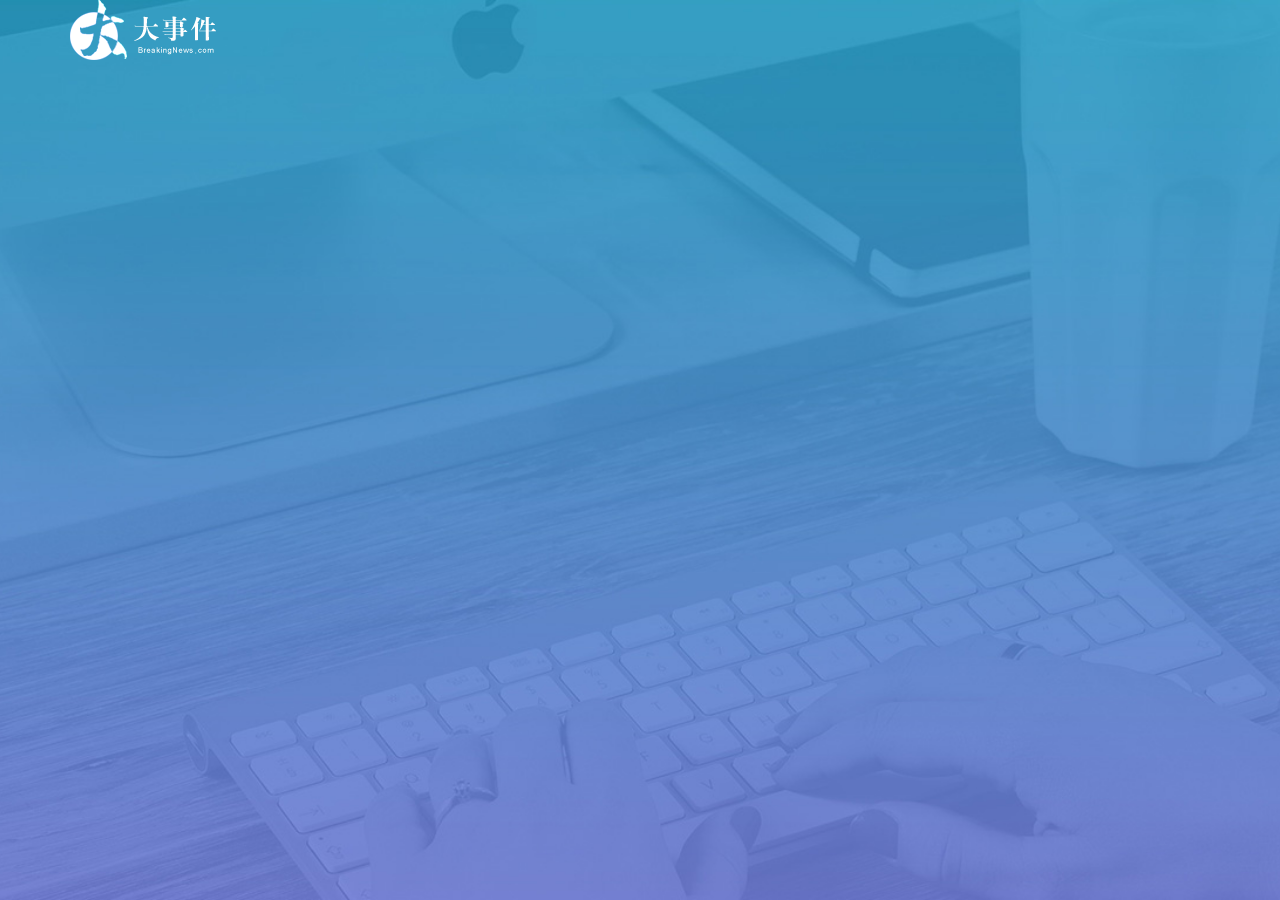
==== login.html @ 79385557 "注册页面" ====
<!DOCTYPE html>
<html lang="zh-CN">

<head>
    <meta charset="UTF-8">
    <meta name="viewport" content="width=device-width, initial-scale=1.0">
    <title>大事件-登录/注册</title>
    <!-- 引入layUl -->
    <link rel="stylesheet" href="/assets/lib/layui/css/layui.css">
    <link rel="stylesheet" href="/assets/css/login.css">

</head>

<body>
    <!-- 头部的logo区域 -->
    <div class="layui-main">
        <img src="/assets/images/logo.png" alt="">
    </div>
</body>

</html>
---- assets/lib/layui/css/layui.css ----
/** layui-v2.5.5 MIT License By https://www.layui.com */
 .layui-inline,img{display:inline-block;vertical-align:middle}h1,h2,h3,h4,h5,h6{font-weight:400}.layui-edge,.layui-header,.layui-inline,.layui-main{position:relative}.layui-body,.layui-edge,.layui-elip{overflow:hidden}.layui-btn,.layui-edge,.layui-inline,img{vertical-align:middle}.layui-btn,.layui-disabled,.layui-icon,.layui-unselect{-moz-user-select:none;-webkit-user-select:none;-ms-user-select:none}.layui-elip,.layui-form-checkbox span,.layui-form-pane .layui-form-label{text-overflow:ellipsis;white-space:nowrap}.layui-breadcrumb,.layui-tree-btnGroup{visibility:hidden}blockquote,body,button,dd,div,dl,dt,form,h1,h2,h3,h4,h5,h6,input,li,ol,p,pre,td,textarea,th,ul{margin:0;padding:0;-webkit-tap-highlight-color:rgba(0,0,0,0)}a:active,a:hover{outline:0}img{border:none}li{list-style:none}table{border-collapse:collapse;border-spacing:0}h4,h5,h6{font-size:100%}button,input,optgroup,option,select,textarea{font-family:inherit;font-size:inherit;font-style:inherit;font-weight:inherit;outline:0}pre{white-space:pre-wrap;white-space:-moz-pre-wrap;white-space:-pre-wrap;white-space:-o-pre-wrap;word-wrap:break-word}body{line-height:24px;font:14px Helvetica Neue,Helvetica,PingFang SC,Tahoma,Arial,sans-serif}hr{height:1px;margin:10px 0;border:0;clear:both}a{color:#333;text-decoration:none}a:hover{color:#777}a cite{font-style:normal;*cursor:pointer}.layui-border-box,.layui-border-box *{box-sizing:border-box}.layui-box,.layui-box *{box-sizing:content-box}.layui-clear{clear:both;*zoom:1}.layui-clear:after{content:'\20';clear:both;*zoom:1;display:block;height:0}.layui-inline{*display:inline;*zoom:1}.layui-edge{display:inline-block;width:0;height:0;border-width:6px;border-style:dashed;border-color:transparent}.layui-edge-top{top:-4px;border-bottom-color:#999;border-bottom-style:solid}.layui-edge-right{border-left-color:#999;border-left-style:solid}.layui-edge-bottom{top:2px;border-top-color:#999;border-top-style:solid}.layui-edge-left{border-right-color:#999;border-right-style:solid}.layui-disabled,.layui-disabled:hover{color:#d2d2d2!important;cursor:not-allowed!important}.layui-circle{border-radius:100%}.layui-show{display:block!important}.layui-hide{display:none!important}@font-face{font-family:layui-icon;src:url(../font/iconfont.eot?v=250);src:url(../font/iconfont.eot?v=250#iefix) format('embedded-opentype'),url(../font/iconfont.woff2?v=250) format('woff2'),url(../font/iconfont.woff?v=250) format('woff'),url(../font/iconfont.ttf?v=250) format('truetype'),url(../font/iconfont.svg?v=250#layui-icon) format('svg')}.layui-icon{font-family:layui-icon!important;font-size:16px;font-style:normal;-webkit-font-smoothing:antialiased;-moz-osx-font-smoothing:grayscale}.layui-icon-reply-fill:before{content:"\e611"}.layui-icon-set-fill:before{content:"\e614"}.layui-icon-menu-fill:before{content:"\e60f"}.layui-icon-search:before{content:"\e615"}.layui-icon-share:before{content:"\e641"}.layui-icon-set-sm:before{content:"\e620"}.layui-icon-engine:before{content:"\e628"}.layui-icon-close:before{content:"\1006"}.layui-icon-close-fill:before{content:"\1007"}.layui-icon-chart-screen:before{content:"\e629"}.layui-icon-star:before{content:"\e600"}.layui-icon-circle-dot:before{content:"\e617"}.layui-icon-chat:before{content:"\e606"}.layui-icon-release:before{content:"\e609"}.layui-icon-list:before{content:"\e60a"}.layui-icon-chart:before{content:"\e62c"}.layui-icon-ok-circle:before{content:"\1005"}.layui-icon-layim-theme:before{content:"\e61b"}.layui-icon-table:before{content:"\e62d"}.layui-icon-right:before{content:"\e602"}.layui-icon-left:before{content:"\e603"}.layui-icon-cart-simple:before{content:"\e698"}.layui-icon-face-cry:before{content:"\e69c"}.layui-icon-face-smile:before{content:"\e6af"}.layui-icon-survey:before{content:"\e6b2"}.layui-icon-tree:before{content:"\e62e"}.layui-icon-upload-circle:before{content:"\e62f"}.layui-icon-add-circle:before{content:"\e61f"}.layui-icon-download-circle:before{content:"\e601"}.layui-icon-templeate-1:before{content:"\e630"}.layui-icon-util:before{content:"\e631"}.layui-icon-face-surprised:before{content:"\e664"}.layui-icon-edit:before{content:"\e642"}.layui-icon-speaker:before{content:"\e645"}.layui-icon-down:before{content:"\e61a"}.layui-icon-file:before{content:"\e621"}.layui-icon-layouts:before{content:"\e632"}.layui-icon-rate-half:before{content:"\e6c9"}.layui-icon-add-circle-fine:before{content:"\e608"}.layui-icon-prev-circle:before{content:"\e633"}.layui-icon-read:before{content:"\e705"}.layui-icon-404:before{content:"\e61c"}.layui-icon-carousel:before{content:"\e634"}.layui-icon-help:before{content:"\e607"}.layui-icon-code-circle:before{content:"\e635"}.layui-icon-water:before{content:"\e636"}.layui-icon-username:before{content:"\e66f"}.layui-icon-find-fill:before{content:"\e670"}.layui-icon-about:before{content:"\e60b"}.layui-icon-location:before{content:"\e715"}.layui-icon-up:before{content:"\e619"}.layui-icon-pause:before{content:"\e651"}.layui-icon-date:before{content:"\e637"}.layui-icon-layim-uploadfile:before{content:"\e61d"}.layui-icon-delete:before{content:"\e640"}.layui-icon-play:before{content:"\e652"}.layui-icon-top:before{content:"\e604"}.layui-icon-friends:before{content:"\e612"}.layui-icon-refresh-3:before{content:"\e9aa"}.layui-icon-ok:before{content:"\e605"}.layui-icon-layer:before{content:"\e638"}.layui-icon-face-smile-fine:before{content:"\e60c"}.layui-icon-dollar:before{content:"\e659"}.layui-icon-group:before{content:"\e613"}.layui-icon-layim-download:before{content:"\e61e"}.layui-icon-picture-fine:before{content:"\e60d"}.layui-icon-link:before{content:"\e64c"}.layui-icon-diamond:before{content:"\e735"}.layui-icon-log:before{content:"\e60e"}.layui-icon-rate-solid:before{content:"\e67a"}.layui-icon-fonts-del:before{content:"\e64f"}.layui-icon-unlink:before{content:"\e64d"}.layui-icon-fonts-clear:before{content:"\e639"}.layui-icon-triangle-r:before{content:"\e623"}.layui-icon-circle:before{content:"\e63f"}.layui-icon-radio:before{content:"\e643"}.layui-icon-align-center:before{content:"\e647"}.layui-icon-align-right:before{content:"\e648"}.layui-icon-align-left:before{content:"\e649"}.layui-icon-loading-1:before{content:"\e63e"}.layui-icon-return:before{content:"\e65c"}.layui-icon-fonts-strong:before{content:"\e62b"}.layui-icon-upload:before{content:"\e67c"}.layui-icon-dialogue:before{content:"\e63a"}.layui-icon-video:before{content:"\e6ed"}.layui-icon-headset:before{content:"\e6fc"}.layui-icon-cellphone-fine:before{content:"\e63b"}.layui-icon-add-1:before{content:"\e654"}.layui-icon-face-smile-b:before{content:"\e650"}.layui-icon-fonts-html:before{content:"\e64b"}.layui-icon-form:before{content:"\e63c"}.layui-icon-cart:before{content:"\e657"}.layui-icon-camera-fill:before{content:"\e65d"}.layui-icon-tabs:before{content:"\e62a"}.layui-icon-fonts-code:before{content:"\e64e"}.layui-icon-fire:before{content:"\e756"}.layui-icon-set:before{content:"\e716"}.layui-icon-fonts-u:before{content:"\e646"}.layui-icon-triangle-d:before{content:"\e625"}.layui-icon-tips:before{content:"\e702"}.layui-icon-picture:before{content:"\e64a"}.layui-icon-more-vertical:before{content:"\e671"}.layui-icon-flag:before{content:"\e66c"}.layui-icon-loading:before{content:"\e63d"}.layui-icon-fonts-i:before{content:"\e644"}.layui-icon-refresh-1:before{content:"\e666"}.layui-icon-rmb:before{content:"\e65e"}.layui-icon-home:before{content:"\e68e"}.layui-icon-user:before{content:"\e770"}.layui-icon-notice:before{content:"\e667"}.layui-icon-login-weibo:before{content:"\e675"}.layui-icon-voice:before{content:"\e688"}.layui-icon-upload-drag:before{content:"\e681"}.layui-icon-login-qq:before{content:"\e676"}.layui-icon-snowflake:before{content:"\e6b1"}.layui-icon-file-b:before{content:"\e655"}.layui-icon-template:before{content:"\e663"}.layui-icon-auz:before{content:"\e672"}.layui-icon-console:before{content:"\e665"}.layui-icon-app:before{content:"\e653"}.layui-icon-prev:before{content:"\e65a"}.layui-icon-website:before{content:"\e7ae"}.layui-icon-next:before{content:"\e65b"}.layui-icon-component:before{content:"\e857"}.layui-icon-more:before{content:"\e65f"}.layui-icon-login-wechat:before{content:"\e677"}.layui-icon-shrink-right:before{content:"\e668"}.layui-icon-spread-left:before{content:"\e66b"}.layui-icon-camera:before{content:"\e660"}.layui-icon-note:before{content:"\e66e"}.layui-icon-refresh:before{content:"\e669"}.layui-icon-female:before{content:"\e661"}.layui-icon-male:before{content:"\e662"}.layui-icon-password:before{content:"\e673"}.layui-icon-senior:before{content:"\e674"}.layui-icon-theme:before{content:"\e66a"}.layui-icon-tread:before{content:"\e6c5"}.layui-icon-praise:before{content:"\e6c6"}.layui-icon-star-fill:before{content:"\e658"}.layui-icon-rate:before{content:"\e67b"}.layui-icon-template-1:before{content:"\e656"}.layui-icon-vercode:before{content:"\e679"}.layui-icon-cellphone:before{content:"\e678"}.layui-icon-screen-full:before{content:"\e622"}.layui-icon-screen-restore:before{content:"\e758"}.layui-icon-cols:before{content:"\e610"}.layui-icon-export:before{content:"\e67d"}.layui-icon-print:before{content:"\e66d"}.layui-icon-slider:before{content:"\e714"}.layui-icon-addition:before{content:"\e624"}.layui-icon-subtraction:before{content:"\e67e"}.layui-icon-service:before{content:"\e626"}.layui-icon-transfer:before{content:"\e691"}.layui-main{width:1140px;margin:0 auto}.layui-header{z-index:1000;height:60px}.layui-header a:hover{transition:all .5s;-webkit-transition:all .5s}.layui-side{position:fixed;left:0;top:0;bottom:0;z-index:999;width:200px;overflow-x:hidden}.layui-side-scroll{position:relative;width:220px;height:100%;overflow-x:hidden}.layui-body{position:absolute;left:200px;right:0;top:0;bottom:0;z-index:998;width:auto;overflow-y:auto;box-sizing:border-box}.layui-layout-body{overflow:hidden}.layui-layout-admin .layui-header{background-color:#23262E}.layui-layout-admin .layui-side{top:60px;width:200px;overflow-x:hidden}.layui-layout-admin .layui-body{position:fixed;top:60px;bottom:44px}.layui-layout-admin .layui-main{width:auto;margin:0 15px}.layui-layout-admin .layui-footer{position:fixed;left:200px;right:0;bottom:0;height:44px;line-height:44px;padding:0 15px;background-color:#eee}.layui-layout-admin .layui-logo{position:absolute;left:0;top:0;width:200px;height:100%;line-height:60px;text-align:center;color:#009688;font-size:16px}.layui-layout-admin .layui-header .layui-nav{background:0 0}.layui-layout-left{position:absolute!important;left:200px;top:0}.layui-layout-right{position:absolute!important;right:0;top:0}.layui-container{position:relative;margin:0 auto;padding:0 15px;box-sizing:border-box}.layui-fluid{position:relative;margin:0 auto;padding:0 15px}.layui-row:after,.layui-row:before{content:'';display:block;clear:both}.layui-col-lg1,.layui-col-lg10,.layui-col-lg11,.layui-col-lg12,.layui-col-lg2,.layui-col-lg3,.layui-col-lg4,.layui-col-lg5,.layui-col-lg6,.layui-col-lg7,.layui-col-lg8,.layui-col-lg9,.layui-col-md1,.layui-col-md10,.layui-col-md11,.layui-col-md12,.layui-col-md2,.layui-col-md3,.layui-col-md4,.layui-col-md5,.layui-col-md6,.layui-col-md7,.layui-col-md8,.layui-col-md9,.layui-col-sm1,.layui-col-sm10,.layui-col-sm11,.layui-col-sm12,.layui-col-sm2,.layui-col-sm3,.layui-col-sm4,.layui-col-sm5,.layui-col-sm6,.layui-col-sm7,.layui-col-sm8,.layui-col-sm9,.layui-col-xs1,.layui-col-xs10,.layui-col-xs11,.layui-col-xs12,.layui-col-xs2,.layui-col-xs3,.layui-col-xs4,.layui-col-xs5,.layui-col-xs6,.layui-col-xs7,.layui-col-xs8,.layui-col-xs9{position:relative;display:block;box-sizing:border-box}.layui-col-xs1,.layui-col-xs10,.layui-col-xs11,.layui-col-xs12,.layui-col-xs2,.layui-col-xs3,.layui-col-xs4,.layui-col-xs5,.layui-col-xs6,.layui-col-xs7,.layui-col-xs8,.layui-col-xs9{float:left}.layui-col-xs1{width:8.33333333%}.layui-col-xs2{width:16.66666667%}.layui-col-xs3{width:25%}.layui-col-xs4{width:33.33333333%}.layui-col-xs5{width:41.66666667%}.layui-col-xs6{width:50%}.layui-col-xs7{width:58.33333333%}.layui-col-xs8{width:66.66666667%}.layui-col-xs9{width:75%}.layui-col-xs10{width:83.33333333%}.layui-col-xs11{width:91.66666667%}.layui-col-xs12{width:100%}.layui-col-xs-offset1{margin-left:8.33333333%}.layui-col-xs-offset2{margin-left:16.66666667%}.layui-col-xs-offset3{margin-left:25%}.layui-col-xs-offset4{margin-left:33.33333333%}.layui-col-xs-offset5{margin-left:41.66666667%}.layui-col-xs-offset6{margin-left:50%}.layui-col-xs-offset7{margin-left:58.33333333%}.layui-col-xs-offset8{margin-left:66.66666667%}.layui-col-xs-offset9{margin-left:75%}.layui-col-xs-offset10{margin-left:83.33333333%}.layui-col-xs-offset11{margin-left:91.66666667%}.layui-col-xs-offset12{margin-left:100%}@media screen and (max-width:768px){.layui-hide-xs{display:none!important}.layui-show-xs-block{display:block!important}.layui-show-xs-inline{display:inline!important}.layui-show-xs-inline-block{display:inline-block!important}}@media screen and (min-width:768px){.layui-container{width:750px}.layui-hide-sm{display:none!important}.layui-show-sm-block{display:block!important}.layui-show-sm-inline{display:inline!important}.layui-show-sm-inline-block{display:inline-block!important}.layui-col-sm1,.layui-col-sm10,.layui-col-sm11,.layui-col-sm12,.layui-col-sm2,.layui-col-sm3,.layui-col-sm4,.layui-col-sm5,.layui-col-sm6,.layui-col-sm7,.layui-col-sm8,.layui-col-sm9{float:left}.layui-col-sm1{width:8.33333333%}.layui-col-sm2{width:16.66666667%}.layui-col-sm3{width:25%}.layui-col-sm4{width:33.33333333%}.layui-col-sm5{width:41.66666667%}.layui-col-sm6{width:50%}.layui-col-sm7{width:58.33333333%}.layui-col-sm8{width:66.66666667%}.layui-col-sm9{width:75%}.layui-col-sm10{width:83.33333333%}.layui-col-sm11{width:91.66666667%}.layui-col-sm12{width:100%}.layui-col-sm-offset1{margin-left:8.33333333%}.layui-col-sm-offset2{margin-left:16.66666667%}.layui-col-sm-offset3{margin-left:25%}.layui-col-sm-offset4{margin-left:33.33333333%}.layui-col-sm-offset5{margin-left:41.66666667%}.layui-col-sm-offset6{margin-left:50%}.layui-col-sm-offset7{margin-left:58.33333333%}.layui-col-sm-offset8{margin-left:66.66666667%}.layui-col-sm-offset9{margin-left:75%}.layui-col-sm-offset10{margin-left:83.33333333%}.layui-col-sm-offset11{margin-left:91.66666667%}.layui-col-sm-offset12{margin-left:100%}}@media screen and (min-width:992px){.layui-container{width:970px}.layui-hide-md{display:none!important}.layui-show-md-block{display:block!important}.layui-show-md-inline{display:inline!important}.layui-show-md-inline-block{display:inline-block!important}.layui-col-md1,.layui-col-md10,.layui-col-md11,.layui-col-md12,.layui-col-md2,.layui-col-md3,.layui-col-md4,.layui-col-md5,.layui-col-md6,.layui-col-md7,.layui-col-md8,.layui-col-md9{float:left}.layui-col-md1{width:8.33333333%}.layui-col-md2{width:16.66666667%}.layui-col-md3{width:25%}.layui-col-md4{width:33.33333333%}.layui-col-md5{width:41.66666667%}.layui-col-md6{width:50%}.layui-col-md7{width:58.33333333%}.layui-col-md8{width:66.66666667%}.layui-col-md9{width:75%}.layui-col-md10{width:83.33333333%}.layui-col-md11{width:91.66666667%}.layui-col-md12{width:100%}.layui-col-md-offset1{margin-left:8.33333333%}.layui-col-md-offset2{margin-left:16.66666667%}.layui-col-md-offset3{margin-left:25%}.layui-col-md-offset4{margin-left:33.33333333%}.layui-col-md-offset5{margin-left:41.66666667%}.layui-col-md-offset6{margin-left:50%}.layui-col-md-offset7{margin-left:58.33333333%}.layui-col-md-offset8{margin-left:66.66666667%}.layui-col-md-offset9{margin-left:75%}.layui-col-md-offset10{margin-left:83.33333333%}.layui-col-md-offset11{margin-left:91.66666667%}.layui-col-md-offset12{margin-left:100%}}@media screen and (min-width:1200px){.layui-container{width:1170px}.layui-hide-lg{display:none!important}.layui-show-lg-block{display:block!important}.layui-show-lg-inline{display:inline!important}.layui-show-lg-inline-block{display:inline-block!important}.layui-col-lg1,.layui-col-lg10,.layui-col-lg11,.layui-col-lg12,.layui-col-lg2,.layui-col-lg3,.layui-col-lg4,.layui-col-lg5,.layui-col-lg6,.layui-col-lg7,.layui-col-lg8,.layui-col-lg9{float:left}.layui-col-lg1{width:8.33333333%}.layui-col-lg2{width:16.66666667%}.layui-col-lg3{width:25%}.layui-col-lg4{width:33.33333333%}.layui-col-lg5{width:41.66666667%}.layui-col-lg6{width:50%}.layui-col-lg7{width:58.33333333%}.layui-col-lg8{width:66.66666667%}.layui-col-lg9{width:75%}.layui-col-lg10{width:83.33333333%}.layui-col-lg11{width:91.66666667%}.layui-col-lg12{width:100%}.layui-col-lg-offset1{margin-left:8.33333333%}.layui-col-lg-offset2{margin-left:16.66666667%}.layui-col-lg-offset3{margin-left:25%}.layui-col-lg-offset4{margin-left:33.33333333%}.layui-col-lg-offset5{margin-left:41.66666667%}.layui-col-lg-offset6{margin-left:50%}.layui-col-lg-offset7{margin-left:58.33333333%}.layui-col-lg-offset8{margin-left:66.66666667%}.layui-col-lg-offset9{margin-left:75%}.layui-col-lg-offset10{margin-left:83.33333333%}.layui-col-lg-offset11{margin-left:91.66666667%}.layui-col-lg-offset12{margin-left:100%}}.layui-col-space1{margin:-.5px}.layui-col-space1>*{padding:.5px}.layui-col-space3{margin:-1.5px}.layui-col-space3>*{padding:1.5px}.layui-col-space5{margin:-2.5px}.layui-col-space5>*{padding:2.5px}.layui-col-space8{margin:-3.5px}.layui-col-space8>*{padding:3.5px}.layui-col-space10{margin:-5px}.layui-col-space10>*{padding:5px}.layui-col-space12{margin:-6px}.layui-col-space12>*{padding:6px}.layui-col-space15{margin:-7.5px}.layui-col-space15>*{padding:7.5px}.layui-col-space18{margin:-9px}.layui-col-space18>*{padding:9px}.layui-col-space20{margin:-10px}.layui-col-space20>*{padding:10px}.layui-col-space22{margin:-11px}.layui-col-space22>*{padding:11px}.layui-col-space25{margin:-12.5px}.layui-col-space25>*{padding:12.5px}.layui-col-space30{margin:-15px}.layui-col-space30>*{padding:15px}.layui-btn,.layui-input,.layui-select,.layui-textarea,.layui-upload-button{outline:0;-webkit-appearance:none;transition:all .3s;-webkit-transition:all .3s;box-sizing:border-box}.layui-elem-quote{margin-bottom:10px;padding:15px;line-height:22px;border-left:5px solid #009688;border-radius:0 2px 2px 0;background-color:#f2f2f2}.layui-quote-nm{border-style:solid;border-width:1px 1px 1px 5px;background:0 0}.layui-elem-field{margin-bottom:10px;padding:0;border-width:1px;border-style:solid}.layui-elem-field legend{margin-left:20px;padding:0 10px;font-size:20px;font-weight:300}.layui-field-title{margin:10px 0 20px;border-width:1px 0 0}.layui-field-box{padding:10px 15px}.layui-field-title .layui-field-box{padding:10px 0}.layui-progress{position:relative;height:6px;border-radius:20px;background-color:#e2e2e2}.layui-progress-bar{position:absolute;left:0;top:0;width:0;max-width:100%;height:6px;border-radius:20px;text-align:right;background-color:#5FB878;transition:all .3s;-webkit-transition:all .3s}.layui-progress-big,.layui-progress-big .layui-progress-bar{height:18px;line-height:18px}.layui-progress-text{position:relative;top:-20px;line-height:18px;font-size:12px;color:#666}.layui-progress-big .layui-progress-text{position:static;padding:0 10px;color:#fff}.layui-collapse{border-width:1px;border-style:solid;border-radius:2px}.layui-colla-content,.layui-colla-item{border-top-width:1px;border-top-style:solid}.layui-colla-item:first-child{border-top:none}.layui-colla-title{position:relative;height:42px;line-height:42px;padding:0 15px 0 35px;color:#333;background-color:#f2f2f2;cursor:pointer;font-size:14px;overflow:hidden}.layui-colla-content{display:none;padding:10px 15px;line-height:22px;color:#666}.layui-colla-icon{position:absolute;left:15px;top:0;font-size:14px}.layui-card{margin-bottom:15px;border-radius:2px;background-color:#fff;box-shadow:0 1px 2px 0 rgba(0,0,0,.05)}.layui-card:last-child{margin-bottom:0}.layui-card-header{position:relative;height:42px;line-height:42px;padding:0 15px;border-bottom:1px solid #f6f6f6;color:#333;border-radius:2px 2px 0 0;font-size:14px}.layui-bg-black,.layui-bg-blue,.layui-bg-cyan,.layui-bg-green,.layui-bg-orange,.layui-bg-red{color:#fff!important}.layui-card-body{position:relative;padding:10px 15px;line-height:24px}.layui-card-body[pad15]{padding:15px}.layui-card-body[pad20]{padding:20px}.layui-card-body .layui-table{margin:5px 0}.layui-card .layui-tab{margin:0}.layui-panel-window{position:relative;padding:15px;border-radius:0;border-top:5px solid #E6E6E6;background-color:#fff}.layui-auxiliar-moving{position:fixed;left:0;right:0;top:0;bottom:0;width:100%;height:100%;background:0 0;z-index:9999999999}.layui-form-label,.layui-form-mid,.layui-form-select,.layui-input-block,.layui-input-inline,.layui-textarea{position:relative}.layui-bg-red{background-color:#FF5722!important}.layui-bg-orange{background-color:#FFB800!important}.layui-bg-green{background-color:#009688!important}.layui-bg-cyan{background-color:#2F4056!important}.layui-bg-blue{background-color:#1E9FFF!important}.layui-bg-black{background-color:#393D49!important}.layui-bg-gray{background-color:#eee!important;color:#666!important}.layui-badge-rim,.layui-colla-content,.layui-colla-item,.layui-collapse,.layui-elem-field,.layui-form-pane .layui-form-item[pane],.layui-form-pane .layui-form-label,.layui-input,.layui-layedit,.layui-layedit-tool,.layui-quote-nm,.layui-select,.layui-tab-bar,.layui-tab-card,.layui-tab-title,.layui-tab-title .layui-this:after,.layui-textarea{border-color:#e6e6e6}.layui-timeline-item:before,hr{background-color:#e6e6e6}.layui-text{line-height:22px;font-size:14px;color:#666}.layui-text h1,.layui-text h2,.layui-text h3{font-weight:500;color:#333}.layui-text h1{font-size:30px}.layui-text h2{font-size:24px}.layui-text h3{font-size:18px}.layui-text a:not(.layui-btn){color:#01AAED}.layui-text a:not(.layui-btn):hover{text-decoration:underline}.layui-text ul{padding:5px 0 5px 15px}.layui-text ul li{margin-top:5px;list-style-type:disc}.layui-text em,.layui-word-aux{color:#999!important;padding:0 5px!important}.layui-btn{display:inline-block;height:38px;line-height:38px;padding:0 18px;background-color:#009688;color:#fff;white-space:nowrap;text-align:center;font-size:14px;border:none;border-radius:2px;cursor:pointer}.layui-btn:hover{opacity:.8;filter:alpha(opacity=80);color:#fff}.layui-btn:active{opacity:1;filter:alpha(opacity=100)}.layui-btn+.layui-btn{margin-left:10px}.layui-btn-container{font-size:0}.layui-btn-container .layui-btn{margin-right:10px;margin-bottom:10px}.layui-btn-container .layui-btn+.layui-btn{margin-left:0}.layui-table .layui-btn-container .layui-btn{margin-bottom:9px}.layui-btn-radius{border-radius:100px}.layui-btn .layui-icon{margin-right:3px;font-size:18px;vertical-align:bottom;vertical-align:middle\9}.layui-btn-primary{border:1px solid #C9C9C9;background-color:#fff;color:#555}.layui-btn-primary:hover{border-color:#009688;color:#333}.layui-btn-normal{background-color:#1E9FFF}.layui-btn-warm{background-color:#FFB800}.layui-btn-danger{background-color:#FF5722}.layui-btn-checked{background-color:#5FB878}.layui-btn-disabled,.layui-btn-disabled:active,.layui-btn-disabled:hover{border:1px solid #e6e6e6;background-color:#FBFBFB;color:#C9C9C9;cursor:not-allowed;opacity:1}.layui-btn-lg{height:44px;line-height:44px;padding:0 25px;font-size:16px}.layui-btn-sm{height:30px;line-height:30px;padding:0 10px;font-size:12px}.layui-btn-sm i{font-size:16px!important}.layui-btn-xs{height:22px;line-height:22px;padding:0 5px;font-size:12px}.layui-btn-xs i{font-size:14px!important}.layui-btn-group{display:inline-block;vertical-align:middle;font-size:0}.layui-btn-group .layui-btn{margin-left:0!important;margin-right:0!important;border-left:1px solid rgba(255,255,255,.5);border-radius:0}.layui-btn-group .layui-btn-primary{border-left:none}.layui-btn-group .layui-btn-primary:hover{border-color:#C9C9C9;color:#009688}.layui-btn-group .layui-btn:first-child{border-left:none;border-radius:2px 0 0 2px}.layui-btn-group .layui-btn-primary:first-child{border-left:1px solid #c9c9c9}.layui-btn-group .layui-btn:last-child{border-radius:0 2px 2px 0}.layui-btn-group .layui-btn+.layui-btn{margin-left:0}.layui-btn-group+.layui-btn-group{margin-left:10px}.layui-btn-fluid{width:100%}.layui-input,.layui-select,.layui-textarea{height:38px;line-height:1.3;line-height:38px\9;border-width:1px;border-style:solid;background-color:#fff;border-radius:2px}.layui-input::-webkit-input-placeholder,.layui-select::-webkit-input-placeholder,.layui-textarea::-webkit-input-placeholder{line-height:1.3}.layui-input,.layui-textarea{display:block;width:100%;padding-left:10px}.layui-input:hover,.layui-textarea:hover{border-color:#D2D2D2!important}.layui-input:focus,.layui-textarea:focus{border-color:#C9C9C9!important}.layui-textarea{min-height:100px;height:auto;line-height:20px;padding:6px 10px;resize:vertical}.layui-select{padding:0 10px}.layui-form input[type=checkbox],.layui-form input[type=radio],.layui-form select{display:none}.layui-form [lay-ignore]{display:initial}.layui-form-item{margin-bottom:15px;clear:both;*zoom:1}.layui-form-item:after{content:'\20';clear:both;*zoom:1;display:block;height:0}.layui-form-label{float:left;display:block;padding:9px 15px;width:80px;font-weight:400;line-height:20px;text-align:right}.layui-form-label-col{display:block;float:none;padding:9px 0;line-height:20px;text-align:left}.layui-form-item .layui-inline{margin-bottom:5px;margin-right:10px}.layui-input-block{margin-left:110px;min-height:36px}.layui-input-inline{display:inline-block;vertical-align:middle}.layui-form-item .layui-input-inline{float:left;width:190px;margin-right:10px}.layui-form-text .layui-input-inline{width:auto}.layui-form-mid{float:left;display:block;padding:9px 0!important;line-height:20px;margin-right:10px}.layui-form-danger+.layui-form-select .layui-input,.layui-form-danger:focus{border-color:#FF5722!important}.layui-form-select .layui-input{padding-right:30px;cursor:pointer}.layui-form-select .layui-edge{position:absolute;right:10px;top:50%;margin-top:-3px;cursor:pointer;border-width:6px;border-top-color:#c2c2c2;border-top-style:solid;transition:all .3s;-webkit-transition:all .3s}.layui-form-select dl{display:none;position:absolute;left:0;top:42px;padding:5px 0;z-index:899;min-width:100%;border:1px solid #d2d2d2;max-height:300px;overflow-y:auto;background-color:#fff;border-radius:2px;box-shadow:0 2px 4px rgba(0,0,0,.12);box-sizing:border-box}.layui-form-select dl dd,.layui-form-select dl dt{padding:0 10px;line-height:36px;white-space:nowrap;overflow:hidden;text-overflow:ellipsis}.layui-form-select dl dt{font-size:12px;color:#999}.layui-form-select dl dd{cursor:pointer}.layui-form-select dl dd:hover{background-color:#f2f2f2;-webkit-transition:.5s all;transition:.5s all}.layui-form-select .layui-select-group dd{padding-left:20px}.layui-form-select dl dd.layui-select-tips{padding-left:10px!important;color:#999}.layui-form-select dl dd.layui-this{background-color:#5FB878;color:#fff}.layui-form-checkbox,.layui-form-select dl dd.layui-disabled{background-color:#fff}.layui-form-selected dl{display:block}.layui-form-checkbox,.layui-form-checkbox *,.layui-form-switch{display:inline-block;vertical-align:middle}.layui-form-selected .layui-edge{margin-top:-9px;-webkit-transform:rotate(180deg);transform:rotate(180deg);margin-top:-3px\9}:root .layui-form-selected .layui-edge{margin-top:-9px\0/IE9}.layui-form-selectup dl{top:auto;bottom:42px}.layui-select-none{margin:5px 0;text-align:center;color:#999}.layui-select-disabled .layui-disabled{border-color:#eee!important}.layui-select-disabled .layui-edge{border-top-color:#d2d2d2}.layui-form-checkbox{position:relative;height:30px;line-height:30px;margin-right:10px;padding-right:30px;cursor:pointer;font-size:0;-webkit-transition:.1s linear;transition:.1s linear;box-sizing:border-box}.layui-form-checkbox span{padding:0 10px;height:100%;font-size:14px;border-radius:2px 0 0 2px;background-color:#d2d2d2;color:#fff;overflow:hidden}.layui-form-checkbox:hover span{background-color:#c2c2c2}.layui-form-checkbox i{position:absolute;right:0;top:0;width:30px;height:28px;border:1px solid #d2d2d2;border-left:none;border-radius:0 2px 2px 0;color:#fff;font-size:20px;text-align:center}.layui-form-checkbox:hover i{border-color:#c2c2c2;color:#c2c2c2}.layui-form-checked,.layui-form-checked:hover{border-color:#5FB878}.layui-form-checked span,.layui-form-checked:hover span{background-color:#5FB878}.layui-form-checked i,.layui-form-checked:hover i{color:#5FB878}.layui-form-item .layui-form-checkbox{margin-top:4px}.layui-form-checkbox[lay-skin=primary]{height:auto!important;line-height:normal!important;min-width:18px;min-height:18px;border:none!important;margin-right:0;padding-left:28px;padding-right:0;background:0 0}.layui-form-checkbox[lay-skin=primary] span{padding-left:0;padding-right:15px;line-height:18px;background:0 0;color:#666}.layui-form-checkbox[lay-skin=primary] i{right:auto;left:0;width:16px;height:16px;line-height:16px;border:1px solid #d2d2d2;font-size:12px;border-radius:2px;background-color:#fff;-webkit-transition:.1s linear;transition:.1s linear}.layui-form-checkbox[lay-skin=primary]:hover i{border-color:#5FB878;color:#fff}.layui-form-checked[lay-skin=primary] i{border-color:#5FB878!important;background-color:#5FB878;color:#fff}.layui-checkbox-disbaled[lay-skin=primary] span{background:0 0!important;color:#c2c2c2}.layui-checkbox-disbaled[lay-skin=primary]:hover i{border-color:#d2d2d2}.layui-form-item .layui-form-checkbox[lay-skin=primary]{margin-top:10px}.layui-form-switch{position:relative;height:22px;line-height:22px;min-width:35px;padding:0 5px;margin-top:8px;border:1px solid #d2d2d2;border-radius:20px;cursor:pointer;background-color:#fff;-webkit-transition:.1s linear;transition:.1s linear}.layui-form-switch i{position:absolute;left:5px;top:3px;width:16px;height:16px;border-radius:20px;background-color:#d2d2d2;-webkit-transition:.1s linear;transition:.1s linear}.layui-form-switch em{position:relative;top:0;width:25px;margin-left:21px;padding:0!important;text-align:center!important;color:#999!important;font-style:normal!important;font-size:12px}.layui-form-onswitch{border-color:#5FB878;background-color:#5FB878}.layui-checkbox-disbaled,.layui-checkbox-disbaled i{border-color:#e2e2e2!important}.layui-form-onswitch i{left:100%;margin-left:-21px;background-color:#fff}.layui-form-onswitch em{margin-left:5px;margin-right:21px;color:#fff!important}.layui-checkbox-disbaled span{background-color:#e2e2e2!important}.layui-checkbox-disbaled:hover i{color:#fff!important}[lay-radio]{display:none}.layui-form-radio,.layui-form-radio *{display:inline-block;vertical-align:middle}.layui-form-radio{line-height:28px;margin:6px 10px 0 0;padding-right:10px;cursor:pointer;font-size:0}.layui-form-radio *{font-size:14px}.layui-form-radio>i{margin-right:8px;font-size:22px;color:#c2c2c2}.layui-form-radio>i:hover,.layui-form-radioed>i{color:#5FB878}.layui-radio-disbaled>i{color:#e2e2e2!important}.layui-form-pane .layui-form-label{width:110px;padding:8px 15px;height:38px;line-height:20px;border-width:1px;border-style:solid;border-radius:2px 0 0 2px;text-align:center;background-color:#FBFBFB;overflow:hidden;box-sizing:border-box}.layui-form-pane .layui-input-inline{margin-left:-1px}.layui-form-pane .layui-input-block{margin-left:110px;left:-1px}.layui-form-pane .layui-input{border-radius:0 2px 2px 0}.layui-form-pane .layui-form-text .layui-form-label{float:none;width:100%;border-radius:2px;box-sizing:border-box;text-align:left}.layui-form-pane .layui-form-text .layui-input-inline{display:block;margin:0;top:-1px;clear:both}.layui-form-pane .layui-form-text .layui-input-block{margin:0;left:0;top:-1px}.layui-form-pane .layui-form-text .layui-textarea{min-height:100px;border-radius:0 0 2px 2px}.layui-form-pane .layui-form-checkbox{margin:4px 0 4px 10px}.layui-form-pane .layui-form-radio,.layui-form-pane .layui-form-switch{margin-top:6px;margin-left:10px}.layui-form-pane .layui-form-item[pane]{position:relative;border-width:1px;border-style:solid}.layui-form-pane .layui-form-item[pane] .layui-form-label{position:absolute;left:0;top:0;height:100%;border-width:0 1px 0 0}.layui-form-pane .layui-form-item[pane] .layui-input-inline{margin-left:110px}@media screen and (max-width:450px){.layui-form-item .layui-form-label{text-overflow:ellipsis;overflow:hidden;white-space:nowrap}.layui-form-item .layui-inline{display:block;margin-right:0;margin-bottom:20px;clear:both}.layui-form-item .layui-inline:after{content:'\20';clear:both;display:block;height:0}.layui-form-item .layui-input-inline{display:block;float:none;left:-3px;width:auto;margin:0 0 10px 112px}.layui-form-item .layui-input-inline+.layui-form-mid{margin-left:110px;top:-5px;padding:0}.layui-form-item .layui-form-checkbox{margin-right:5px;margin-bottom:5px}}.layui-layedit{border-width:1px;border-style:solid;border-radius:2px}.layui-layedit-tool{padding:3px 5px;border-bottom-width:1px;border-bottom-style:solid;font-size:0}.layedit-tool-fixed{position:fixed;top:0;border-top:1px solid #e2e2e2}.layui-layedit-tool .layedit-tool-mid,.layui-layedit-tool .layui-icon{display:inline-block;vertical-align:middle;text-align:center;font-size:14px}.layui-layedit-tool .layui-icon{position:relative;width:32px;height:30px;line-height:30px;margin:3px 5px;color:#777;cursor:pointer;border-radius:2px}.layui-layedit-tool .layui-icon:hover{color:#393D49}.layui-layedit-tool .layui-icon:active{color:#000}.layui-layedit-tool .layedit-tool-active{background-color:#e2e2e2;color:#000}.layui-layedit-tool .layui-disabled,.layui-layedit-tool .layui-disabled:hover{color:#d2d2d2;cursor:not-allowed}.layui-layedit-tool .layedit-tool-mid{width:1px;height:18px;margin:0 10px;background-color:#d2d2d2}.layedit-tool-html{width:50px!important;font-size:30px!important}.layedit-tool-b,.layedit-tool-code,.layedit-tool-help{font-size:16px!important}.layedit-tool-d,.layedit-tool-face,.layedit-tool-image,.layedit-tool-unlink{font-size:18px!important}.layedit-tool-image input{position:absolute;font-size:0;left:0;top:0;width:100%;height:100%;opacity:.01;filter:Alpha(opacity=1);cursor:pointer}.layui-layedit-iframe iframe{display:block;width:100%}#LAY_layedit_code{overflow:hidden}.layui-laypage{display:inline-block;*display:inline;*zoom:1;vertical-align:middle;margin:10px 0;font-size:0}.layui-laypage>a:first-child,.layui-laypage>a:first-child em{border-radius:2px 0 0 2px}.layui-laypage>a:last-child,.layui-laypage>a:last-child em{border-radius:0 2px 2px 0}.layui-laypage>:first-child{margin-left:0!important}.layui-laypage>:last-child{margin-right:0!important}.layui-laypage a,.layui-laypage button,.layui-laypage input,.layui-laypage select,.layui-laypage span{border:1px solid #e2e2e2}.layui-laypage a,.layui-laypage span{display:inline-block;*display:inline;*zoom:1;vertical-align:middle;padding:0 15px;height:28px;line-height:28px;margin:0 -1px 5px 0;background-color:#fff;color:#333;font-size:12px}.layui-flow-more a *,.layui-laypage input,.layui-table-view select[lay-ignore]{display:inline-block}.layui-laypage a:hover{color:#009688}.layui-laypage em{font-style:normal}.layui-laypage .layui-laypage-spr{color:#999;font-weight:700}.layui-laypage a{text-decoration:none}.layui-laypage .layui-laypage-curr{position:relative}.layui-laypage .layui-laypage-curr em{position:relative;color:#fff}.layui-laypage .layui-laypage-curr .layui-laypage-em{position:absolute;left:-1px;top:-1px;padding:1px;width:100%;height:100%;background-color:#009688}.layui-laypage-em{border-radius:2px}.layui-laypage-next em,.layui-laypage-prev em{font-family:Sim sun;font-size:16px}.layui-laypage .layui-laypage-count,.layui-laypage .layui-laypage-limits,.layui-laypage .layui-laypage-refresh,.layui-laypage .layui-laypage-skip{margin-left:10px;margin-right:10px;padding:0;border:none}.layui-laypage .layui-laypage-limits,.layui-laypage .layui-laypage-refresh{vertical-align:top}.layui-laypage .layui-laypage-refresh i{font-size:18px;cursor:pointer}.layui-laypage select{height:22px;padding:3px;border-radius:2px;cursor:pointer}.layui-laypage .layui-laypage-skip{height:30px;line-height:30px;color:#999}.layui-laypage button,.layui-laypage input{height:30px;line-height:30px;border-radius:2px;vertical-align:top;background-color:#fff;box-sizing:border-box}.layui-laypage input{width:40px;margin:0 10px;padding:0 3px;text-align:center}.layui-laypage input:focus,.layui-laypage select:focus{border-color:#009688!important}.layui-laypage button{margin-left:10px;padding:0 10px;cursor:pointer}.layui-table,.layui-table-view{margin:10px 0}.layui-flow-more{margin:10px 0;text-align:center;color:#999;font-size:14px}.layui-flow-more a{height:32px;line-height:32px}.layui-flow-more a *{vertical-align:top}.layui-flow-more a cite{padding:0 20px;border-radius:3px;background-color:#eee;color:#333;font-style:normal}.layui-flow-more a cite:hover{opacity:.8}.layui-flow-more a i{font-size:30px;color:#737383}.layui-table{width:100%;background-color:#fff;color:#666}.layui-table tr{transition:all .3s;-webkit-transition:all .3s}.layui-table th{text-align:left;font-weight:400}.layui-table tbody tr:hover,.layui-table thead tr,.layui-table-click,.layui-table-header,.layui-table-hover,.layui-table-mend,.layui-table-patch,.layui-table-tool,.layui-table-total,.layui-table-total tr,.layui-table[lay-even] tr:nth-child(even){background-color:#f2f2f2}.layui-table td,.layui-table th,.layui-table-col-set,.layui-table-fixed-r,.layui-table-grid-down,.layui-table-header,.layui-table-page,.layui-table-tips-main,.layui-table-tool,.layui-table-total,.layui-table-view,.layui-table[lay-skin=line],.layui-table[lay-skin=row]{border-width:1px;border-style:solid;border-color:#e6e6e6}.layui-table td,.layui-table th{position:relative;padding:9px 15px;min-height:20px;line-height:20px;font-size:14px}.layui-table[lay-skin=line] td,.layui-table[lay-skin=line] th{border-width:0 0 1px}.layui-table[lay-skin=row] td,.layui-table[lay-skin=row] th{border-width:0 1px 0 0}.layui-table[lay-skin=nob] td,.layui-table[lay-skin=nob] th{border:none}.layui-table img{max-width:100px}.layui-table[lay-size=lg] td,.layui-table[lay-size=lg] th{padding:15px 30px}.layui-table-view .layui-table[lay-size=lg] .layui-table-cell{height:40px;line-height:40px}.layui-table[lay-size=sm] td,.layui-table[lay-size=sm] th{font-size:12px;padding:5px 10px}.layui-table-view .layui-table[lay-size=sm] .layui-table-cell{height:20px;line-height:20px}.layui-table[lay-data]{display:none}.layui-table-box{position:relative;overflow:hidden}.layui-table-view .layui-table{position:relative;width:auto;margin:0}.layui-table-view .layui-table[lay-skin=line]{border-width:0 1px 0 0}.layui-table-view .layui-table[lay-skin=row]{border-width:0 0 1px}.layui-table-view .layui-table td,.layui-table-view .layui-table th{padding:5px 0;border-top:none;border-left:none}.layui-table-view .layui-table th.layui-unselect .layui-table-cell span{cursor:pointer}.layui-table-view .layui-table td{cursor:default}.layui-table-view .layui-table td[data-edit=text]{cursor:text}.layui-table-view .layui-form-checkbox[lay-skin=primary] i{width:18px;height:18px}.layui-table-view .layui-form-radio{line-height:0;padding:0}.layui-table-view .layui-form-radio>i{margin:0;font-size:20px}.layui-table-init{position:absolute;left:0;top:0;width:100%;height:100%;text-align:center;z-index:110}.layui-table-init .layui-icon{position:absolute;left:50%;top:50%;margin:-15px 0 0 -15px;font-size:30px;color:#c2c2c2}.layui-table-header{border-width:0 0 1px;overflow:hidden}.layui-table-header .layui-table{margin-bottom:-1px}.layui-table-tool .layui-inline[lay-event]{position:relative;width:26px;height:26px;padding:5px;line-height:16px;margin-right:10px;text-align:center;color:#333;border:1px solid #ccc;cursor:pointer;-webkit-transition:.5s all;transition:.5s all}.layui-table-tool .layui-inline[lay-event]:hover{border:1px solid #999}.layui-table-tool-temp{padding-right:120px}.layui-table-tool-self{position:absolute;right:17px;top:10px}.layui-table-tool .layui-table-tool-self .layui-inline[lay-event]{margin:0 0 0 10px}.layui-table-tool-panel{position:absolute;top:29px;left:-1px;padding:5px 0;min-width:150px;min-height:40px;border:1px solid #d2d2d2;text-align:left;overflow-y:auto;background-color:#fff;box-shadow:0 2px 4px rgba(0,0,0,.12)}.layui-table-cell,.layui-table-tool-panel li{overflow:hidden;text-overflow:ellipsis;white-space:nowrap}.layui-table-tool-panel li{padding:0 10px;line-height:30px;-webkit-transition:.5s all;transition:.5s all}.layui-table-tool-panel li .layui-form-checkbox[lay-skin=primary]{width:100%;padding-left:28px}.layui-table-tool-panel li:hover{background-color:#f2f2f2}.layui-table-tool-panel li .layui-form-checkbox[lay-skin=primary] i{position:absolute;left:0;top:0}.layui-table-tool-panel li .layui-form-checkbox[lay-skin=primary] span{padding:0}.layui-table-tool .layui-table-tool-self .layui-table-tool-panel{left:auto;right:-1px}.layui-table-col-set{position:absolute;right:0;top:0;width:20px;height:100%;border-width:0 0 0 1px;background-color:#fff}.layui-table-sort{width:10px;height:20px;margin-left:5px;cursor:pointer!important}.layui-table-sort .layui-edge{position:absolute;left:5px;border-width:5px}.layui-table-sort .layui-table-sort-asc{top:3px;border-top:none;border-bottom-style:solid;border-bottom-color:#b2b2b2}.layui-table-sort .layui-table-sort-asc:hover{border-bottom-color:#666}.layui-table-sort .layui-table-sort-desc{bottom:5px;border-bottom:none;border-top-style:solid;border-top-color:#b2b2b2}.layui-table-sort .layui-table-sort-desc:hover{border-top-color:#666}.layui-table-sort[lay-sort=asc] .layui-table-sort-asc{border-bottom-color:#000}.layui-table-sort[lay-sort=desc] .layui-table-sort-desc{border-top-color:#000}.layui-table-cell{height:28px;line-height:28px;padding:0 15px;position:relative;box-sizing:border-box}.layui-table-cell .layui-form-checkbox[lay-skin=primary]{top:-1px;padding:0}.layui-table-cell .layui-table-link{color:#01AAED}.laytable-cell-checkbox,.laytable-cell-numbers,.laytable-cell-radio,.laytable-cell-space{padding:0;text-align:center}.layui-table-body{position:relative;overflow:auto;margin-right:-1px;margin-bottom:-1px}.layui-table-body .layui-none{line-height:26px;padding:15px;text-align:center;color:#999}.layui-table-fixed{position:absolute;left:0;top:0;z-index:101}.layui-table-fixed .layui-table-body{overflow:hidden}.layui-table-fixed-l{box-shadow:0 -1px 8px rgba(0,0,0,.08)}.layui-table-fixed-r{left:auto;right:-1px;border-width:0 0 0 1px;box-shadow:-1px 0 8px rgba(0,0,0,.08)}.layui-table-fixed-r .layui-table-header{position:relative;overflow:visible}.layui-table-mend{position:absolute;right:-49px;top:0;height:100%;width:50px}.layui-table-tool{position:relative;z-index:890;width:100%;min-height:50px;line-height:30px;padding:10px 15px;border-width:0 0 1px}.layui-table-tool .layui-btn-container{margin-bottom:-10px}.layui-table-page,.layui-table-total{border-width:1px 0 0;margin-bottom:-1px;overflow:hidden}.layui-table-page{position:relative;width:100%;padding:7px 7px 0;height:41px;font-size:12px;white-space:nowrap}.layui-table-page>div{height:26px}.layui-table-page .layui-laypage{margin:0}.layui-table-page .layui-laypage a,.layui-table-page .layui-laypage span{height:26px;line-height:26px;margin-bottom:10px;border:none;background:0 0}.layui-table-page .layui-laypage a,.layui-table-page .layui-laypage span.layui-laypage-curr{padding:0 12px}.layui-table-page .layui-laypage span{margin-left:0;padding:0}.layui-table-page .layui-laypage .layui-laypage-prev{margin-left:-7px!important}.layui-table-page .layui-laypage .layui-laypage-curr .layui-laypage-em{left:0;top:0;padding:0}.layui-table-page .layui-laypage button,.layui-table-page .layui-laypage input{height:26px;line-height:26px}.layui-table-page .layui-laypage input{width:40px}.layui-table-page .layui-laypage button{padding:0 10px}.layui-table-page select{height:18px}.layui-table-patch .layui-table-cell{padding:0;width:30px}.layui-table-edit{position:absolute;left:0;top:0;width:100%;height:100%;padding:0 14px 1px;border-radius:0;box-shadow:1px 1px 20px rgba(0,0,0,.15)}.layui-table-edit:focus{border-color:#5FB878!important}select.layui-table-edit{padding:0 0 0 10px;border-color:#C9C9C9}.layui-table-view .layui-form-checkbox,.layui-table-view .layui-form-radio,.layui-table-view .layui-form-switch{top:0;margin:0;box-sizing:content-box}.layui-table-view .layui-form-checkbox{top:-1px;height:26px;line-height:26px}.layui-table-view .layui-form-checkbox i{height:26px}.layui-table-grid .layui-table-cell{overflow:visible}.layui-table-grid-down{position:absolute;top:0;right:0;width:26px;height:100%;padding:5px 0;border-width:0 0 0 1px;text-align:center;background-color:#fff;color:#999;cursor:pointer}.layui-table-grid-down .layui-icon{position:absolute;top:50%;left:50%;margin:-8px 0 0 -8px}.layui-table-grid-down:hover{background-color:#fbfbfb}body .layui-table-tips .layui-layer-content{background:0 0;padding:0;box-shadow:0 1px 6px rgba(0,0,0,.12)}.layui-table-tips-main{margin:-44px 0 0 -1px;max-height:150px;padding:8px 15px;font-size:14px;overflow-y:scroll;background-color:#fff;color:#666}.layui-table-tips-c{position:absolute;right:-3px;top:-13px;width:20px;height:20px;padding:3px;cursor:pointer;background-color:#666;border-radius:50%;color:#fff}.layui-table-tips-c:hover{background-color:#777}.layui-table-tips-c:before{position:relative;right:-2px}.layui-upload-file{display:none!important;opacity:.01;filter:Alpha(opacity=1)}.layui-upload-drag,.layui-upload-form,.layui-upload-wrap{display:inline-block}.layui-upload-list{margin:10px 0}.layui-upload-choose{padding:0 10px;color:#999}.layui-upload-drag{position:relative;padding:30px;border:1px dashed #e2e2e2;background-color:#fff;text-align:center;cursor:pointer;color:#999}.layui-upload-drag .layui-icon{font-size:50px;color:#009688}.layui-upload-drag[lay-over]{border-color:#009688}.layui-upload-iframe{position:absolute;width:0;height:0;border:0;visibility:hidden}.layui-upload-wrap{position:relative;vertical-align:middle}.layui-upload-wrap .layui-upload-file{display:block!important;position:absolute;left:0;top:0;z-index:10;font-size:100px;width:100%;height:100%;opacity:.01;filter:Alpha(opacity=1);cursor:pointer}.layui-transfer-active,.layui-transfer-box{display:inline-block;vertical-align:middle}.layui-transfer-box,.layui-transfer-header,.layui-transfer-search{border-width:0;border-style:solid;border-color:#e6e6e6}.layui-transfer-box{position:relative;border-width:1px;width:200px;height:360px;border-radius:2px;background-color:#fff}.layui-transfer-box .layui-form-checkbox{width:100%;margin:0!important}.layui-transfer-header{height:38px;line-height:38px;padding:0 10px;border-bottom-width:1px}.layui-transfer-search{position:relative;padding:10px;border-bottom-width:1px}.layui-transfer-search .layui-input{height:32px;padding-left:30px;font-size:12px}.layui-transfer-search .layui-icon-search{position:absolute;left:20px;top:50%;margin-top:-8px;color:#666}.layui-transfer-active{margin:0 15px}.layui-transfer-active .layui-btn{display:block;margin:0;padding:0 15px;background-color:#5FB878;border-color:#5FB878;color:#fff}.layui-transfer-active .layui-btn-disabled{background-color:#FBFBFB;border-color:#e6e6e6;color:#C9C9C9}.layui-transfer-active .layui-btn:first-child{margin-bottom:15px}.layui-transfer-active .layui-btn .layui-icon{margin:0;font-size:14px!important}.layui-transfer-data{padding:5px 0;overflow:auto}.layui-transfer-data li{height:32px;line-height:32px;padding:0 10px}.layui-transfer-data li:hover{background-color:#f2f2f2;transition:.5s all}.layui-transfer-data .layui-none{padding:15px 10px;text-align:center;color:#999}.layui-nav{position:relative;padding:0 20px;background-color:#393D49;color:#fff;border-radius:2px;font-size:0;box-sizing:border-box}.layui-nav *{font-size:14px}.layui-nav .layui-nav-item{position:relative;display:inline-block;*display:inline;*zoom:1;vertical-align:middle;line-height:60px}.layui-nav .layui-nav-item a{display:block;padding:0 20px;color:#fff;color:rgba(255,255,255,.7);transition:all .3s;-webkit-transition:all .3s}.layui-nav .layui-this:after,.layui-nav-bar,.layui-nav-tree .layui-nav-itemed:after{position:absolute;left:0;top:0;width:0;height:5px;background-color:#5FB878;transition:all .2s;-webkit-transition:all .2s}.layui-nav-bar{z-index:1000}.layui-nav .layui-nav-item a:hover,.layui-nav .layui-this a{color:#fff}.layui-nav .layui-this:after{content:'';top:auto;bottom:0;width:100%}.layui-nav-img{width:30px;height:30px;margin-right:10px;border-radius:50%}.layui-nav .layui-nav-more{content:'';width:0;height:0;border-style:solid dashed dashed;border-color:#fff transparent transparent;overflow:hidden;cursor:pointer;transition:all .2s;-webkit-transition:all .2s;position:absolute;top:50%;right:3px;margin-top:-3px;border-width:6px;border-top-color:rgba(255,255,255,.7)}.layui-nav .layui-nav-mored,.layui-nav-itemed>a .layui-nav-more{margin-top:-9px;border-style:dashed dashed solid;border-color:transparent transparent #fff}.layui-nav-child{display:none;position:absolute;left:0;top:65px;min-width:100%;line-height:36px;padding:5px 0;box-shadow:0 2px 4px rgba(0,0,0,.12);border:1px solid #d2d2d2;background-color:#fff;z-index:100;border-radius:2px;white-space:nowrap}.layui-nav .layui-nav-child a{color:#333}.layui-nav .layui-nav-child a:hover{background-color:#f2f2f2;color:#000}.layui-nav-child dd{position:relative}.layui-nav .layui-nav-child dd.layui-this a,.layui-nav-child dd.layui-this{background-color:#5FB878;color:#fff}.layui-nav-child dd.layui-this:after{display:none}.layui-nav-tree{width:200px;padding:0}.layui-nav-tree .layui-nav-item{display:block;width:100%;line-height:45px}.layui-nav-tree .layui-nav-item a{position:relative;height:45px;line-height:45px;text-overflow:ellipsis;overflow:hidden;white-space:nowrap}.layui-nav-tree .layui-nav-item a:hover{background-color:#4E5465}.layui-nav-tree .layui-nav-bar{width:5px;height:0;background-color:#009688}.layui-nav-tree .layui-nav-child dd.layui-this,.layui-nav-tree .layui-nav-child dd.layui-this a,.layui-nav-tree .layui-this,.layui-nav-tree .layui-this>a,.layui-nav-tree .layui-this>a:hover{background-color:#009688;color:#fff}.layui-nav-tree .layui-this:after{display:none}.layui-nav-itemed>a,.layui-nav-tree .layui-nav-title a,.layui-nav-tree .layui-nav-title a:hover{color:#fff!important}.layui-nav-tree .layui-nav-child{position:relative;z-index:0;top:0;border:none;box-shadow:none}.layui-nav-tree .layui-nav-child a{height:40px;line-height:40px;color:#fff;color:rgba(255,255,255,.7)}.layui-nav-tree .layui-nav-child,.layui-nav-tree .layui-nav-child a:hover{background:0 0;color:#fff}.layui-nav-tree .layui-nav-more{right:10px}.layui-nav-itemed>.layui-nav-child{display:block;padding:0;background-color:rgba(0,0,0,.3)!important}.layui-nav-itemed>.layui-nav-child>.layui-this>.layui-nav-child{display:block}.layui-nav-side{position:fixed;top:0;bottom:0;left:0;overflow-x:hidden;z-index:999}.layui-bg-blue .layui-nav-bar,.layui-bg-blue .layui-nav-itemed:after,.layui-bg-blue .layui-this:after{background-color:#93D1FF}.layui-bg-blue .layui-nav-child dd.layui-this{background-color:#1E9FFF}.layui-bg-blue .layui-nav-itemed>a,.layui-nav-tree.layui-bg-blue .layui-nav-title a,.layui-nav-tree.layui-bg-blue .layui-nav-title a:hover{background-color:#007DDB!important}.layui-breadcrumb{font-size:0}.layui-breadcrumb>*{font-size:14px}.layui-breadcrumb a{color:#999!important}.layui-breadcrumb a:hover{color:#5FB878!important}.layui-breadcrumb a cite{color:#666;font-style:normal}.layui-breadcrumb span[lay-separator]{margin:0 10px;color:#999}.layui-tab{margin:10px 0;text-align:left!important}.layui-tab[overflow]>.layui-tab-title{overflow:hidden}.layui-tab-title{position:relative;left:0;height:40px;white-space:nowrap;font-size:0;border-bottom-width:1px;border-bottom-style:solid;transition:all .2s;-webkit-transition:all .2s}.layui-tab-title li{display:inline-block;*display:inline;*zoom:1;vertical-align:middle;font-size:14px;transition:all .2s;-webkit-transition:all .2s;position:relative;line-height:40px;min-width:65px;padding:0 15px;text-align:center;cursor:pointer}.layui-tab-title li a{display:block}.layui-tab-title .layui-this{color:#000}.layui-tab-title .layui-this:after{position:absolute;left:0;top:0;content:'';width:100%;height:41px;border-width:1px;border-style:solid;border-bottom-color:#fff;border-radius:2px 2px 0 0;box-sizing:border-box;pointer-events:none}.layui-tab-bar{position:absolute;right:0;top:0;z-index:10;width:30px;height:39px;line-height:39px;border-width:1px;border-style:solid;border-radius:2px;text-align:center;background-color:#fff;cursor:pointer}.layui-tab-bar .layui-icon{position:relative;display:inline-block;top:3px;transition:all .3s;-webkit-transition:all .3s}.layui-tab-item{display:none}.layui-tab-more{padding-right:30px;height:auto!important;white-space:normal!important}.layui-tab-more li.layui-this:after{border-bottom-color:#e2e2e2;border-radius:2px}.layui-tab-more .layui-tab-bar .layui-icon{top:-2px;top:3px\9;-webkit-transform:rotate(180deg);transform:rotate(180deg)}:root .layui-tab-more .layui-tab-bar .layui-icon{top:-2px\0/IE9}.layui-tab-content{padding:10px}.layui-tab-title li .layui-tab-close{position:relative;display:inline-block;width:18px;height:18px;line-height:20px;margin-left:8px;top:1px;text-align:center;font-size:14px;color:#c2c2c2;transition:all .2s;-webkit-transition:all .2s}.layui-tab-title li .layui-tab-close:hover{border-radius:2px;background-color:#FF5722;color:#fff}.layui-tab-brief>.layui-tab-title .layui-this{color:#009688}.layui-tab-brief>.layui-tab-more li.layui-this:after,.layui-tab-brief>.layui-tab-title .layui-this:after{border:none;border-radius:0;border-bottom:2px solid #5FB878}.layui-tab-brief[overflow]>.layui-tab-title .layui-this:after{top:-1px}.layui-tab-card{border-width:1px;border-style:solid;border-radius:2px;box-shadow:0 2px 5px 0 rgba(0,0,0,.1)}.layui-tab-card>.layui-tab-title{background-color:#f2f2f2}.layui-tab-card>.layui-tab-title li{margin-right:-1px;margin-left:-1px}.layui-tab-card>.layui-tab-title .layui-this{background-color:#fff}.layui-tab-card>.layui-tab-title .layui-this:after{border-top:none;border-width:1px;border-bottom-color:#fff}.layui-tab-card>.layui-tab-title .layui-tab-bar{height:40px;line-height:40px;border-radius:0;border-top:none;border-right:none}.layui-tab-card>.layui-tab-more .layui-this{background:0 0;color:#5FB878}.layui-tab-card>.layui-tab-more .layui-this:after{border:none}.layui-timeline{padding-left:5px}.layui-timeline-item{position:relative;padding-bottom:20px}.layui-timeline-axis{position:absolute;left:-5px;top:0;z-index:10;width:20px;height:20px;line-height:20px;background-color:#fff;color:#5FB878;border-radius:50%;text-align:center;cursor:pointer}.layui-timeline-axis:hover{color:#FF5722}.layui-timeline-item:before{content:'';position:absolute;left:5px;top:0;z-index:0;width:1px;height:100%}.layui-timeline-item:last-child:before{display:none}.layui-timeline-item:first-child:before{display:block}.layui-timeline-content{padding-left:25px}.layui-timeline-title{position:relative;margin-bottom:10px}.layui-badge,.layui-badge-dot,.layui-badge-rim{position:relative;display:inline-block;padding:0 6px;font-size:12px;text-align:center;background-color:#FF5722;color:#fff;border-radius:2px}.layui-badge{height:18px;line-height:18px}.layui-badge-dot{width:8px;height:8px;padding:0;border-radius:50%}.layui-badge-rim{height:18px;line-height:18px;border-width:1px;border-style:solid;background-color:#fff;color:#666}.layui-btn .layui-badge,.layui-btn .layui-badge-dot{margin-left:5px}.layui-nav .layui-badge,.layui-nav .layui-badge-dot{position:absolute;top:50%;margin:-8px 6px 0}.layui-tab-title .layui-badge,.layui-tab-title .layui-badge-dot{left:5px;top:-2px}.layui-carousel{position:relative;left:0;top:0;background-color:#f8f8f8}.layui-carousel>[carousel-item]{position:relative;width:100%;height:100%;overflow:hidden}.layui-carousel>[carousel-item]:before{position:absolute;content:'\e63d';left:50%;top:50%;width:100px;line-height:20px;margin:-10px 0 0 -50px;text-align:center;color:#c2c2c2;font-family:layui-icon!important;font-size:30px;font-style:normal;-webkit-font-smoothing:antialiased;-moz-osx-font-smoothing:grayscale}.layui-carousel>[carousel-item]>*{display:none;position:absolute;left:0;top:0;width:100%;height:100%;background-color:#f8f8f8;transition-duration:.3s;-webkit-transition-duration:.3s}.layui-carousel-updown>*{-webkit-transition:.3s ease-in-out up;transition:.3s ease-in-out up}.layui-carousel-arrow{display:none\9;opacity:0;position:absolute;left:10px;top:50%;margin-top:-18px;width:36px;height:36px;line-height:36px;text-align:center;font-size:20px;border:0;border-radius:50%;background-color:rgba(0,0,0,.2);color:#fff;-webkit-transition-duration:.3s;transition-duration:.3s;cursor:pointer}.layui-carousel-arrow[lay-type=add]{left:auto!important;right:10px}.layui-carousel:hover .layui-carousel-arrow[lay-type=add],.layui-carousel[lay-arrow=always] .layui-carousel-arrow[lay-type=add]{right:20px}.layui-carousel[lay-arrow=always] .layui-carousel-arrow{opacity:1;left:20px}.layui-carousel[lay-arrow=none] .layui-carousel-arrow{display:none}.layui-carousel-arrow:hover,.layui-carousel-ind ul:hover{background-color:rgba(0,0,0,.35)}.layui-carousel:hover .layui-carousel-arrow{display:block\9;opacity:1;left:20px}.layui-carousel-ind{position:relative;top:-35px;width:100%;line-height:0!important;text-align:center;font-size:0}.layui-carousel[lay-indicator=outside]{margin-bottom:30px}.layui-carousel[lay-indicator=outside] .layui-carousel-ind{top:10px}.layui-carousel[lay-indicator=outside] .layui-carousel-ind ul{background-color:rgba(0,0,0,.5)}.layui-carousel[lay-indicator=none] .layui-carousel-ind{display:none}.layui-carousel-ind ul{display:inline-block;padding:5px;background-color:rgba(0,0,0,.2);border-radius:10px;-webkit-transition-duration:.3s;transition-duration:.3s}.layui-carousel-ind li{display:inline-block;width:10px;height:10px;margin:0 3px;font-size:14px;background-color:#e2e2e2;background-color:rgba(255,255,255,.5);border-radius:50%;cursor:pointer;-webkit-transition-duration:.3s;transition-duration:.3s}.layui-carousel-ind li:hover{background-color:rgba(255,255,255,.7)}.layui-carousel-ind li.layui-this{background-color:#fff}.layui-carousel>[carousel-item]>.layui-carousel-next,.layui-carousel>[carousel-item]>.layui-carousel-prev,.layui-carousel>[carousel-item]>.layui-this{display:block}.layui-carousel>[carousel-item]>.layui-this{left:0}.layui-carousel>[carousel-item]>.layui-carousel-prev{left:-100%}.layui-carousel>[carousel-item]>.layui-carousel-next{left:100%}.layui-carousel>[carousel-item]>.layui-carousel-next.layui-carousel-left,.layui-carousel>[carousel-item]>.layui-carousel-prev.layui-carousel-right{left:0}.layui-carousel>[carousel-item]>.layui-this.layui-carousel-left{left:-100%}.layui-carousel>[carousel-item]>.layui-this.layui-carousel-right{left:100%}.layui-carousel[lay-anim=updown] .layui-carousel-arrow{left:50%!important;top:20px;margin:0 0 0 -18px}.layui-carousel[lay-anim=updown]>[carousel-item]>*,.layui-carousel[lay-anim=fade]>[carousel-item]>*{left:0!important}.layui-carousel[lay-anim=updown] .layui-carousel-arrow[lay-type=add]{top:auto!important;bottom:20px}.layui-carousel[lay-anim=updown] .layui-carousel-ind{position:absolute;top:50%;right:20px;width:auto;height:auto}.layui-carousel[lay-anim=updown] .layui-carousel-ind ul{padding:3px 5px}.layui-carousel[lay-anim=updown] .layui-carousel-ind li{display:block;margin:6px 0}.layui-carousel[lay-anim=updown]>[carousel-item]>.layui-this{top:0}.layui-carousel[lay-anim=updown]>[carousel-item]>.layui-carousel-prev{top:-100%}.layui-carousel[lay-anim=updown]>[carousel-item]>.layui-carousel-next{top:100%}.layui-carousel[lay-anim=updown]>[carousel-item]>.layui-carousel-next.layui-carousel-left,.layui-carousel[lay-anim=updown]>[carousel-item]>.layui-carousel-prev.layui-carousel-right{top:0}.layui-carousel[lay-anim=updown]>[carousel-item]>.layui-this.layui-carousel-left{top:-100%}.layui-carousel[lay-anim=updown]>[carousel-item]>.layui-this.layui-carousel-right{top:100%}.layui-carousel[lay-anim=fade]>[carousel-item]>.layui-carousel-next,.layui-carousel[lay-anim=fade]>[carousel-item]>.layui-carousel-prev{opacity:0}.layui-carousel[lay-anim=fade]>[carousel-item]>.layui-carousel-next.layui-carousel-left,.layui-carousel[lay-anim=fade]>[carousel-item]>.layui-carousel-prev.layui-carousel-right{opacity:1}.layui-carousel[lay-anim=fade]>[carousel-item]>.layui-this.layui-carousel-left,.layui-carousel[lay-anim=fade]>[carousel-item]>.layui-this.layui-carousel-right{opacity:0}.layui-fixbar{position:fixed;right:15px;bottom:15px;z-index:999999}.layui-fixbar li{width:50px;height:50px;line-height:50px;margin-bottom:1px;text-align:center;cursor:pointer;font-size:30px;background-color:#9F9F9F;color:#fff;border-radius:2px;opacity:.95}.layui-fixbar li:hover{opacity:.85}.layui-fixbar li:active{opacity:1}.layui-fixbar .layui-fixbar-top{display:none;font-size:40px}body .layui-util-face{border:none;background:0 0}body .layui-util-face .layui-layer-content{padding:0;background-color:#fff;color:#666;box-shadow:none}.layui-util-face .layui-layer-TipsG{display:none}.layui-util-face ul{position:relative;width:372px;padding:10px;border:1px solid #D9D9D9;background-color:#fff;box-shadow:0 0 20px rgba(0,0,0,.2)}.layui-util-face ul li{cursor:pointer;float:left;border:1px solid #e8e8e8;height:22px;width:26px;overflow:hidden;margin:-1px 0 0 -1px;padding:4px 2px;text-align:center}.layui-util-face ul li:hover{position:relative;z-index:2;border:1px solid #eb7350;background:#fff9ec}.layui-code{position:relative;margin:10px 0;padding:15px;line-height:20px;border:1px solid #ddd;border-left-width:6px;background-color:#F2F2F2;color:#333;font-family:Courier New;font-size:12px}.layui-rate,.layui-rate *{display:inline-block;vertical-align:middle}.layui-rate{padding:10px 5px 10px 0;font-size:0}.layui-rate li i.layui-icon{font-size:20px;color:#FFB800;margin-right:5px;transition:all .3s;-webkit-transition:all .3s}.layui-rate li i:hover{cursor:pointer;transform:scale(1.12);-webkit-transform:scale(1.12)}.layui-rate[readonly] li i:hover{cursor:default;transform:scale(1)}.layui-colorpicker{width:26px;height:26px;border:1px solid #e6e6e6;padding:5px;border-radius:2px;line-height:24px;display:inline-block;cursor:pointer;transition:all .3s;-webkit-transition:all .3s}.layui-colorpicker:hover{border-color:#d2d2d2}.layui-colorpicker.layui-colorpicker-lg{width:34px;height:34px;line-height:32px}.layui-colorpicker.layui-colorpicker-sm{width:24px;height:24px;line-height:22px}.layui-colorpicker.layui-colorpicker-xs{width:22px;height:22px;line-height:20px}.layui-colorpicker-trigger-bgcolor{display:block;background:url([data-uri]);border-radius:2px}.layui-colorpicker-trigger-span{display:block;height:100%;box-sizing:border-box;border:1px solid rgba(0,0,0,.15);border-radius:2px;text-align:center}.layui-colorpicker-trigger-i{display:inline-block;color:#FFF;font-size:12px}.layui-colorpicker-trigger-i.layui-icon-close{color:#999}.layui-colorpicker-main{position:absolute;z-index:66666666;width:280px;padding:7px;background:#FFF;border:1px solid #d2d2d2;border-radius:2px;box-shadow:0 2px 4px rgba(0,0,0,.12)}.layui-colorpicker-main-wrapper{height:180px;position:relative}.layui-colorpicker-basis{width:260px;height:100%;position:relative}.layui-colorpicker-basis-white{width:100%;height:100%;position:absolute;top:0;left:0;background:linear-gradient(90deg,#FFF,hsla(0,0%,100%,0))}.layui-colorpicker-basis-black{width:100%;height:100%;position:absolute;top:0;left:0;background:linear-gradient(0deg,#000,transparent)}.layui-colorpicker-basis-cursor{width:10px;height:10px;border:1px solid #FFF;border-radius:50%;position:absolute;top:-3px;right:-3px;cursor:pointer}.layui-colorpicker-side{position:absolute;top:0;right:0;width:12px;height:100%;background:linear-gradient(red,#FF0,#0F0,#0FF,#00F,#F0F,red)}.layui-colorpicker-side-slider{width:100%;height:5px;box-shadow:0 0 1px #888;box-sizing:border-box;background:#FFF;border-radius:1px;border:1px solid #f0f0f0;cursor:pointer;position:absolute;left:0}.layui-colorpicker-main-alpha{display:none;height:12px;margin-top:7px;background:url([data-uri])}.layui-colorpicker-alpha-bgcolor{height:100%;position:relative}.layui-colorpicker-alpha-slider{width:5px;height:100%;box-shadow:0 0 1px #888;box-sizing:border-box;background:#FFF;border-radius:1px;border:1px solid #f0f0f0;cursor:pointer;position:absolute;top:0}.layui-colorpicker-main-pre{padding-top:7px;font-size:0}.layui-colorpicker-pre{width:20px;height:20px;border-radius:2px;display:inline-block;margin-left:6px;margin-bottom:7px;cursor:pointer}.layui-colorpicker-pre:nth-child(11n+1){margin-left:0}.layui-colorpicker-pre-isalpha{background:url([data-uri])}.layui-colorpicker-pre.layui-this{box-shadow:0 0 3px 2px rgba(0,0,0,.15)}.layui-colorpicker-pre>div{height:100%;border-radius:2px}.layui-colorpicker-main-input{text-align:right;padding-top:7px}.layui-colorpicker-main-input .layui-btn-container .layui-btn{margin:0 0 0 10px}.layui-colorpicker-main-input div.layui-inline{float:left;margin-right:10px;font-size:14px}.layui-colorpicker-main-input input.layui-input{width:150px;height:30px;color:#666}.layui-slider{height:4px;background:#e2e2e2;border-radius:3px;position:relative;cursor:pointer}.layui-slider-bar{border-radius:3px;position:absolute;height:100%}.layui-slider-step{position:absolute;top:0;width:4px;height:4px;border-radius:50%;background:#FFF;-webkit-transform:translateX(-50%);transform:translateX(-50%)}.layui-slider-wrap{width:36px;height:36px;position:absolute;top:-16px;-webkit-transform:translateX(-50%);transform:translateX(-50%);z-index:10;text-align:center}.layui-slider-wrap-btn{width:12px;height:12px;border-radius:50%;background:#FFF;display:inline-block;vertical-align:middle;cursor:pointer;transition:.3s}.layui-slider-wrap:after{content:"";height:100%;display:inline-block;vertical-align:middle}.layui-slider-wrap-btn.layui-slider-hover,.layui-slider-wrap-btn:hover{transform:scale(1.2)}.layui-slider-wrap-btn.layui-disabled:hover{transform:scale(1)!important}.layui-slider-tips{position:absolute;top:-42px;z-index:66666666;white-space:nowrap;display:none;-webkit-transform:translateX(-50%);transform:translateX(-50%);color:#FFF;background:#000;border-radius:3px;height:25px;line-height:25px;padding:0 10px}.layui-slider-tips:after{content:'';position:absolute;bottom:-12px;left:50%;margin-left:-6px;width:0;height:0;border-width:6px;border-style:solid;border-color:#000 transparent transparent}.layui-slider-input{width:70px;height:32px;border:1px solid #e6e6e6;border-radius:3px;font-size:16px;line-height:32px;position:absolute;right:0;top:-15px}.layui-slider-input-btn{display:none;position:absolute;top:0;right:0;width:20px;height:100%;border-left:1px solid #d2d2d2}.layui-slider-input-btn i{cursor:pointer;position:absolute;right:0;bottom:0;width:20px;height:50%;font-size:12px;line-height:16px;text-align:center;color:#999}.layui-slider-input-btn i:first-child{top:0;border-bottom:1px solid #d2d2d2}.layui-slider-input-txt{height:100%;font-size:14px}.layui-slider-input-txt input{height:100%;border:none}.layui-slider-input-btn i:hover{color:#009688}.layui-slider-vertical{width:4px;margin-left:34px}.layui-slider-vertical .layui-slider-bar{width:4px}.layui-slider-vertical .layui-slider-step{top:auto;left:0;-webkit-transform:translateY(50%);transform:translateY(50%)}.layui-slider-vertical .layui-slider-wrap{top:auto;left:-16px;-webkit-transform:translateY(50%);transform:translateY(50%)}.layui-slider-vertical .layui-slider-tips{top:auto;left:2px}@media \0screen{.layui-slider-wrap-btn{margin-left:-20px}.layui-slider-vertical .layui-slider-wrap-btn{margin-left:0;margin-bottom:-20px}.layui-slider-vertical .layui-slider-tips{margin-left:-8px}.layui-slider>span{margin-left:8px}}.layui-tree{line-height:22px}.layui-tree .layui-form-checkbox{margin:0!important}.layui-tree-set{width:100%;position:relative}.layui-tree-pack{display:none;padding-left:20px;position:relative}.layui-tree-iconClick,.layui-tree-main{display:inline-block;vertical-align:middle}.layui-tree-line .layui-tree-pack{padding-left:27px}.layui-tree-line .layui-tree-set .layui-tree-set:after{content:'';position:absolute;top:14px;left:-9px;width:17px;height:0;border-top:1px dotted #c0c4cc}.layui-tree-entry{position:relative;padding:3px 0;height:20px;white-space:nowrap}.layui-tree-entry:hover{background-color:#eee}.layui-tree-line .layui-tree-entry:hover{background-color:rgba(0,0,0,0)}.layui-tree-line .layui-tree-entry:hover .layui-tree-txt{color:#999;text-decoration:underline;transition:.3s}.layui-tree-main{cursor:pointer;padding-right:10px}.layui-tree-line .layui-tree-set:before{content:'';position:absolute;top:0;left:-9px;width:0;height:100%;border-left:1px dotted #c0c4cc}.layui-tree-line .layui-tree-set.layui-tree-setLineShort:before{height:13px}.layui-tree-line .layui-tree-set.layui-tree-setHide:before{height:0}.layui-tree-iconClick{position:relative;height:20px;line-height:20px;margin:0 10px;color:#c0c4cc}.layui-tree-icon{height:12px;line-height:12px;width:12px;text-align:center;border:1px solid #c0c4cc}.layui-tree-iconClick .layui-icon{font-size:18px}.layui-tree-icon .layui-icon{font-size:12px;color:#666}.layui-tree-iconArrow{padding:0 5px}.layui-tree-iconArrow:after{content:'';position:absolute;left:4px;top:3px;z-index:100;width:0;height:0;border-width:5px;border-style:solid;border-color:transparent transparent transparent #c0c4cc;transition:.5s}.layui-tree-btnGroup,.layui-tree-editInput{position:relative;vertical-align:middle;display:inline-block}.layui-tree-spread>.layui-tree-entry>.layui-tree-iconClick>.layui-tree-iconArrow:after{transform:rotate(90deg) translate(3px,4px)}.layui-tree-txt{display:inline-block;vertical-align:middle;color:#555}.layui-tree-search{margin-bottom:15px;color:#666}.layui-tree-btnGroup .layui-icon{display:inline-block;vertical-align:middle;padding:0 2px;cursor:pointer}.layui-tree-btnGroup .layui-icon:hover{color:#999;transition:.3s}.layui-tree-entry:hover .layui-tree-btnGroup{visibility:visible}.layui-tree-editInput{height:20px;line-height:20px;padding:0 3px;border:none;background-color:rgba(0,0,0,.05)}.layui-tree-emptyText{text-align:center;color:#999}.layui-anim{-webkit-animation-duration:.3s;animation-duration:.3s;-webkit-animation-fill-mode:both;animation-fill-mode:both}.layui-anim.layui-icon{display:inline-block}.layui-anim-loop{-webkit-animation-iteration-count:infinite;animation-iteration-count:infinite}.layui-trans,.layui-trans a{transition:all .3s;-webkit-transition:all .3s}@-webkit-keyframes layui-rotate{from{-webkit-transform:rotate(0)}to{-webkit-transform:rotate(360deg)}}@keyframes layui-rotate{from{transform:rotate(0)}to{transform:rotate(360deg)}}.layui-anim-rotate{-webkit-animation-name:layui-rotate;animation-name:layui-rotate;-webkit-animation-duration:1s;animation-duration:1s;-webkit-animation-timing-function:linear;animation-timing-function:linear}@-webkit-keyframes layui-up{from{-webkit-transform:translate3d(0,100%,0);opacity:.3}to{-webkit-transform:translate3d(0,0,0);opacity:1}}@keyframes layui-up{from{transform:translate3d(0,100%,0);opacity:.3}to{transform:translate3d(0,0,0);opacity:1}}.layui-anim-up{-webkit-animation-name:layui-up;animation-name:layui-up}@-webkit-keyframes layui-upbit{from{-webkit-transform:translate3d(0,30px,0);opacity:.3}to{-webkit-transform:translate3d(0,0,0);opacity:1}}@keyframes layui-upbit{from{transform:translate3d(0,30px,0);opacity:.3}to{transform:translate3d(0,0,0);opacity:1}}.layui-anim-upbit{-webkit-animation-name:layui-upbit;animation-name:layui-upbit}@-webkit-keyframes layui-scale{0%{opacity:.3;-webkit-transform:scale(.5)}100%{opacity:1;-webkit-transform:scale(1)}}@keyframes layui-scale{0%{opacity:.3;-ms-transform:scale(.5);transform:scale(.5)}100%{opacity:1;-ms-transform:scale(1);transform:scale(1)}}.layui-anim-scale{-webkit-animation-name:layui-scale;animation-name:layui-scale}@-webkit-keyframes layui-scale-spring{0%{opacity:.5;-webkit-transform:scale(.5)}80%{opacity:.8;-webkit-transform:scale(1.1)}100%{opacity:1;-webkit-transform:scale(1)}}@keyframes layui-scale-spring{0%{opacity:.5;transform:scale(.5)}80%{opacity:.8;transform:scale(1.1)}100%{opacity:1;transform:scale(1)}}.layui-anim-scaleSpring{-webkit-animation-name:layui-scale-spring;animation-name:layui-scale-spring}@-webkit-keyframes layui-fadein{0%{opacity:0}100%{opacity:1}}@keyframes layui-fadein{0%{opacity:0}100%{opacity:1}}.layui-anim-fadein{-webkit-animation-name:layui-fadein;animation-name:layui-fadein}@-webkit-keyframes layui-fadeout{0%{opacity:1}100%{opacity:0}}@keyframes layui-fadeout{0%{opacity:1}100%{opacity:0}}.layui-anim-fadeout{-webkit-animation-name:layui-fadeout;animation-name:layui-fadeout}
---- assets/css/login.css ----
html,
body {
    margin: 0;
    padding: 0;
    height: 100%;
    width: 100%;
    background: url('/assets/images/login_bg.jpg') no-repeat center;
    background-size: cover;
}
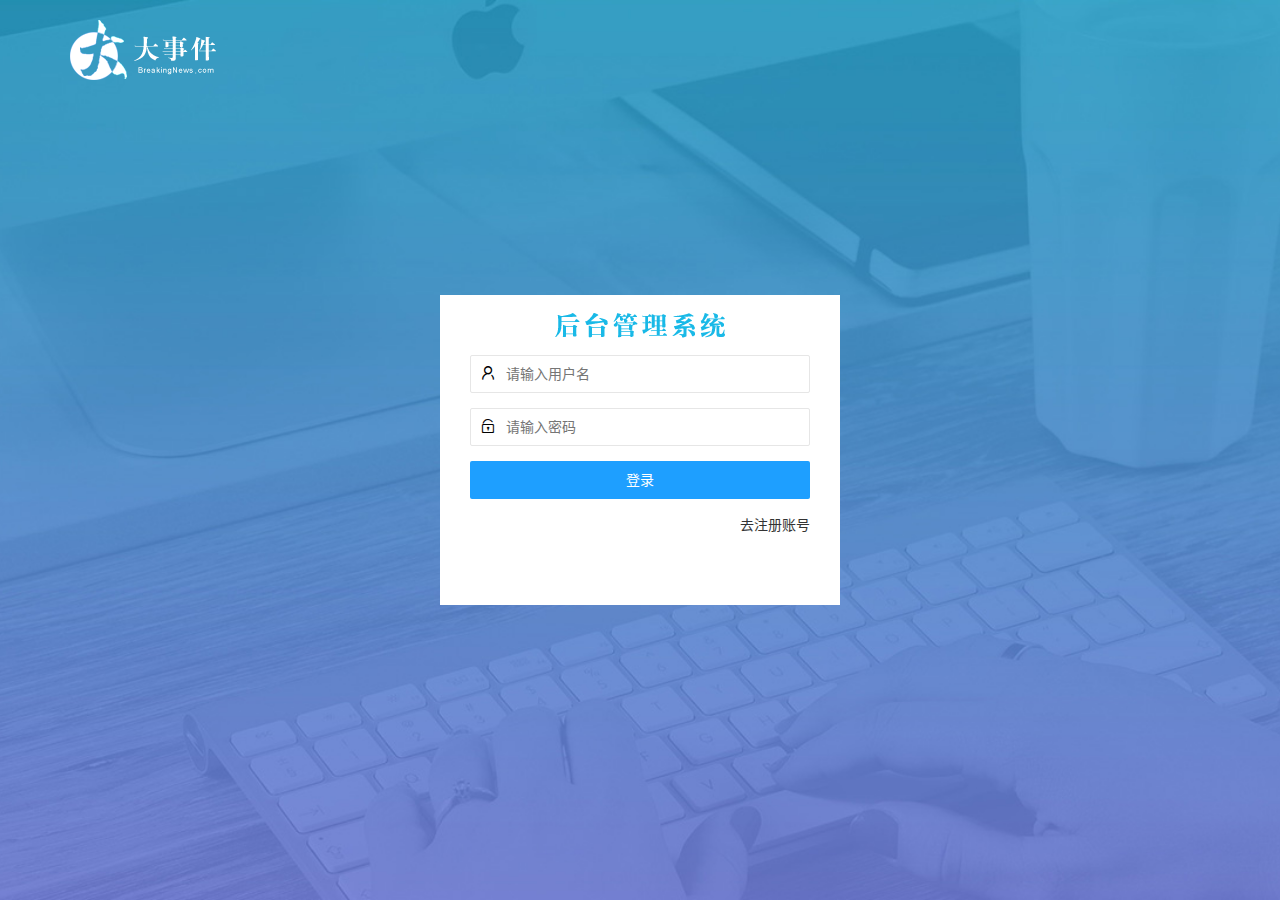
==== commit 71f2d937: "登录/注册页面" ====
--- a/login.html
+++ b/login.html
@@ -13,8 +13,32 @@
 
 <body>
     <!-- 头部的logo区域 -->
-    <div class="layui-main">
+    <div class="layui-main  header">
         <img src="/assets/images/logo.png" alt="">
+    </div>
+    <div class="login-box">
+        <div class="login-title"></div>
+        <div class="login">
+            <form class="layui-form" action="">
+                <!-- 用户名 -->
+                <div class="layui-form-item">
+                    <i class="layui-icon layui-icon-username"></i>
+                    <input type="text" name="title" required lay-verify="required" placeholder="请输入用户名" autocomplete="off" class="layui-input ">
+                </div>
+                <!-- 密码 -->
+                <div class="layui-form-item">
+                    <i class="layui-icon layui-icon-password"></i>
+                    <input type="password" name="title" required lay-verify="required" placeholder="请输入密码" autocomplete="off" class="layui-input">
+                </div>
+                <!-- 登录 -->
+                <div class="layui-form-item">
+                    <button class="layui-btn layui-btn-normal layui-btn-fluid" lay-submit lay-filter="formDemo">登录</button>
+                </div>
+                <form/>
+                <div class="layui-form-item">
+                    <a href="javascript:;" class="reg">去注册账号</a>
+                </div>
+        </div>
     </div>
 </body>
 
--- a/assets/css/login.css
+++ b/assets/css/login.css
@@ -6,4 +6,51 @@
     width: 100%;
     background: url('/assets/images/login_bg.jpg') no-repeat center;
     background-size: cover;
+}
+
+.header {
+    padding-top: 20px;
+}
+
+.login-box {
+    width: 400px;
+    height: 310px;
+    background-color: #fff;
+    position: absolute;
+    top: 50%;
+    left: 50%;
+    transform: translate(-50%, -50%);
+}
+
+.login-title {
+    height: 60px;
+    background: url(/assets/images/login_title.png)no-repeat center;
+}
+
+.layui-form {
+    margin: 0 30px;
+}
+
+.layui-btn {
+    background-color: #1E9FFF;
+    z-index: 1;
+}
+
+.layui-form-item {
+    position: relative;
+}
+
+.layui-icon {
+    position: absolute;
+    top: 10px;
+    left: 10px;
+}
+
+.layui-input {
+    padding-left: 35px;
+}
+
+.reg {
+    position: absolute;
+    right: 0;
 }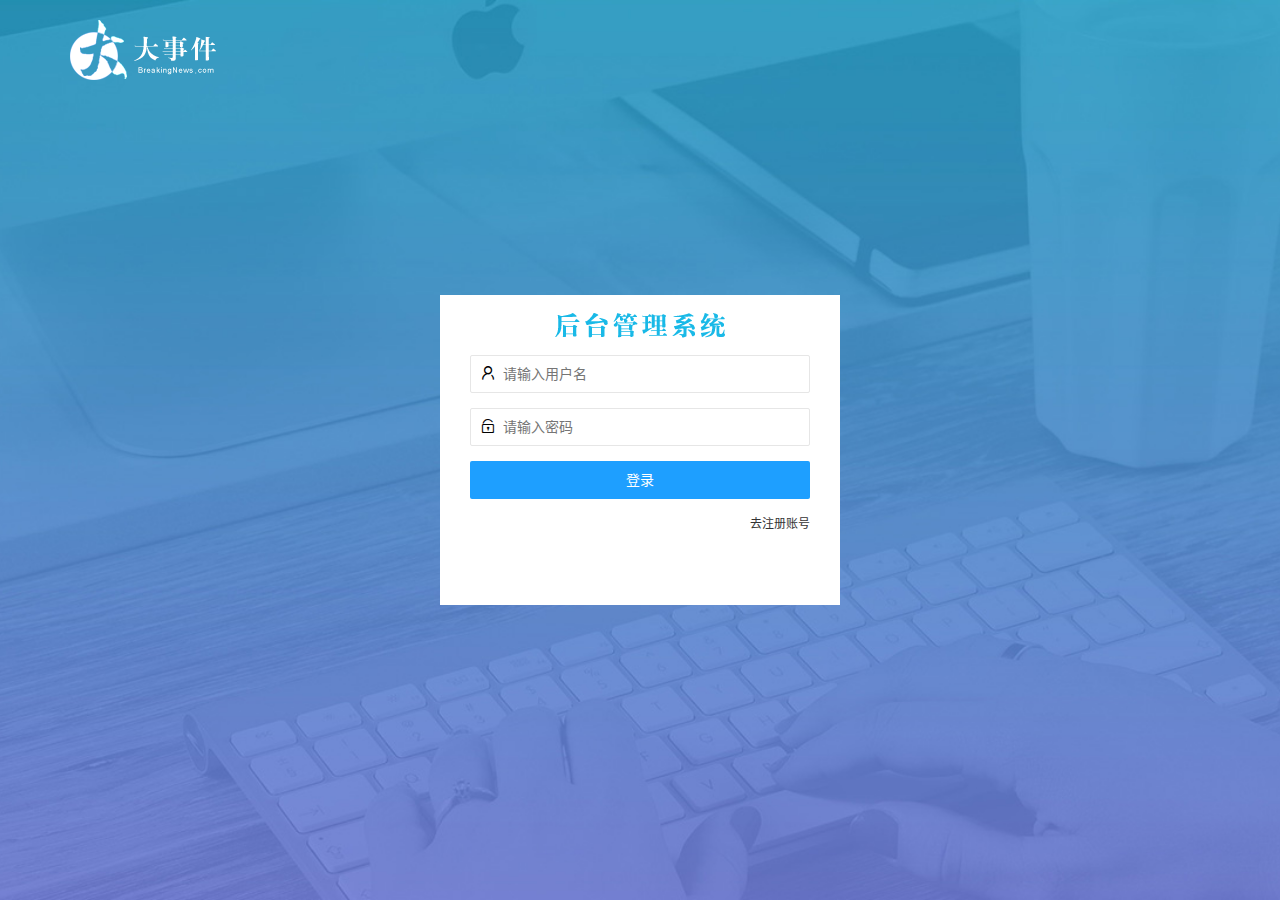
==== commit 03220229: "完成了主页功能的开发" ====
--- a/login.html
+++ b/login.html
@@ -1,45 +1,134 @@
 <!DOCTYPE html>
 <html lang="zh-CN">
-
-<head>
-    <meta charset="UTF-8">
-    <meta name="viewport" content="width=device-width, initial-scale=1.0">
+  <head>
+    <meta charset="UTF-8" />
+    <meta name="viewport" content="width=device-width, initial-scale=1.0" />
     <title>大事件-登录/注册</title>
     <!-- 引入layUl -->
-    <link rel="stylesheet" href="/assets/lib/layui/css/layui.css">
-    <link rel="stylesheet" href="/assets/css/login.css">
+    <link rel="stylesheet" href="/assets/lib/layui/css/layui.css" />
+    <link rel="stylesheet" href="/assets/css/login.css" />
+  </head>
 
-</head>
+  <body>
+    <!-- 头部的logo区域 -->
+    <div class="layui-main header">
+      <img src="/assets/images/logo.png" alt="" />
+    </div>
+    <!-- 登陆注册div -->
+    <div class="login-box">
+      <div class="login-title"></div>
+      <!-- 登录 div-->
+      <div class="login">
+        <form class="layui-form" id="form_login">
+          <!-- 用户名 -->
+          <div class="layui-form-item">
+            <i class="layui-icon layui-icon-username"></i>
+            <input
+              type="text"
+              name="username"
+              required
+              lay-verify="required"
+              placeholder="请输入用户名"
+              autocomplete="off"
+              class="layui-input"
+            />
+          </div>
+          <!-- 密码 -->
+          <div class="layui-form-item">
+            <i class="layui-icon layui-icon-password"></i>
+            <input
+              type="password"
+              name="password"
+              required
+              lay-verify="required|pass"
+              placeholder="请输入密码 "
+              autocomplete="off"
+              class="layui-input"
+            />
+          </div>
 
-<body>
-    <!-- 头部的logo区域 -->
-    <div class="layui-main  header">
-        <img src="/assets/images/logo.png" alt="">
+          <!-- 登录按钮 -->
+          <div class="layui-form-item">
+            <!-- 注意 表单提交按钮和普通按钮的区别就是lay-submit属性 -->
+            <button
+              class="layui-btn layui-btn-normal layui-btn-fluid"
+              lay-submit
+            >
+              登录
+            </button>
+          </div>
+        </form>
+        <!-- 注册点击 -->
+        <div class="layui-form-item reg">
+          <a href="javascript:;">去注册账号</a>
+        </div>
+      </div>
+      <!-- 注册的div  -->
+      <div class="reg-box">
+        <!-- 注册的表单 -->
+        <form class="layui-form" id="form_reg">
+          <!-- 用户名 -->
+          <div class="layui-form-item">
+            <i class="layui-icon layui-icon-username"></i>
+            <input
+              type="text"
+              name="username"
+              required
+              lay-verify="required"
+              placeholder="请输入用户名"
+              autocomplete="off"
+              class="layui-input"
+            />
+          </div>
+          <!-- 密码 -->
+          <div class="layui-form-item">
+            <i class="layui-icon layui-icon-password"></i>
+            <input
+              type="password"
+              name="password"
+              required
+              lay-verify="required|pass"
+              placeholder="请输入密码 "
+              autocomplete="off"
+              class="layui-input"
+            />
+          </div>
+          <!-- 密码确认框 -->
+          <div class="layui-form-item">
+            <i class="layui-icon layui-icon-password"></i>
+            <input
+              type="password"
+              name="repassword"
+              required
+              lay-verify="required|pass|repwd"
+              placeholder="请输入密码"
+              autocomplete="off"
+              class="layui-input"
+            />
+          </div>
+          <!-- 登录 -->
+          <div class="layui-form-item">
+            <button
+              class="layui-btn layui-btn-normal layui-btn-fluid"
+              lay-submit
+              lay-filter="formDemo"
+            >
+              注册
+            </button>
+          </div>
+        </form>
+        <div id="link_login" class="layui-form-item tologin">
+          <a href="javascript:;">去登录</a>
+        </div>
+      </div>
     </div>
-    <div class="login-box">
-        <div class="login-title"></div>
-        <div class="login">
-            <form class="layui-form" action="">
-                <!-- 用户名 -->
-                <div class="layui-form-item">
-                    <i class="layui-icon layui-icon-username"></i>
-                    <input type="text" name="title" required lay-verify="required" placeholder="请输入用户名" autocomplete="off" class="layui-input ">
-                </div>
-                <!-- 密码 -->
-                <div class="layui-form-item">
-                    <i class="layui-icon layui-icon-password"></i>
-                    <input type="password" name="title" required lay-verify="required" placeholder="请输入密码" autocomplete="off" class="layui-input">
-                </div>
-                <!-- 登录 -->
-                <div class="layui-form-item">
-                    <button class="layui-btn layui-btn-normal layui-btn-fluid" lay-submit lay-filter="formDemo">登录</button>
-                </div>
-                <form/>
-                <div class="layui-form-item">
-                    <a href="javascript:;" class="reg">去注册账号</a>
-                </div>
-        </div>
-    </div>
-</body>
+  </body>
 
-</html>+  <!-- 引入jquery -->
+  <script src="/assets/js/jquery.js"></script>
+  <!--导入 layui的js文件 -->
+  <script src="/assets/lib/layui/layui.all.js"></script>
+  <script src="/assets/js/baseAPI.js"></script>
+  <!-- 导入自己的javascript文件 -->
+  <script src="/assets/js/login.js"></script>
+</html>
--- a/assets/css/login.css
+++ b/assets/css/login.css
@@ -1,5 +1,4 @@
-html,
-body {
+html, body {
     margin: 0;
     padding: 0;
     height: 100%;
@@ -10,6 +9,7 @@
 
 .header {
     padding-top: 20px;
+    position: relative;
 }
 
 .login-box {
@@ -27,7 +27,7 @@
     background: url(/assets/images/login_title.png)no-repeat center;
 }
 
-.layui-form {
+.login, .reg-box {
     margin: 0 30px;
 }
 
@@ -47,10 +47,18 @@
 }
 
 .layui-input {
-    padding-left: 35px;
+    padding-left: 32px;
 }
 
-.reg {
-    position: absolute;
-    right: 0;
+.reg, .tologin {
+    display: flex;
+    justify-content: flex-end;
+}
+
+.reg-box {
+    display: none;
+}
+
+.reg, .tologin a {
+    font-size: 12px;
 }